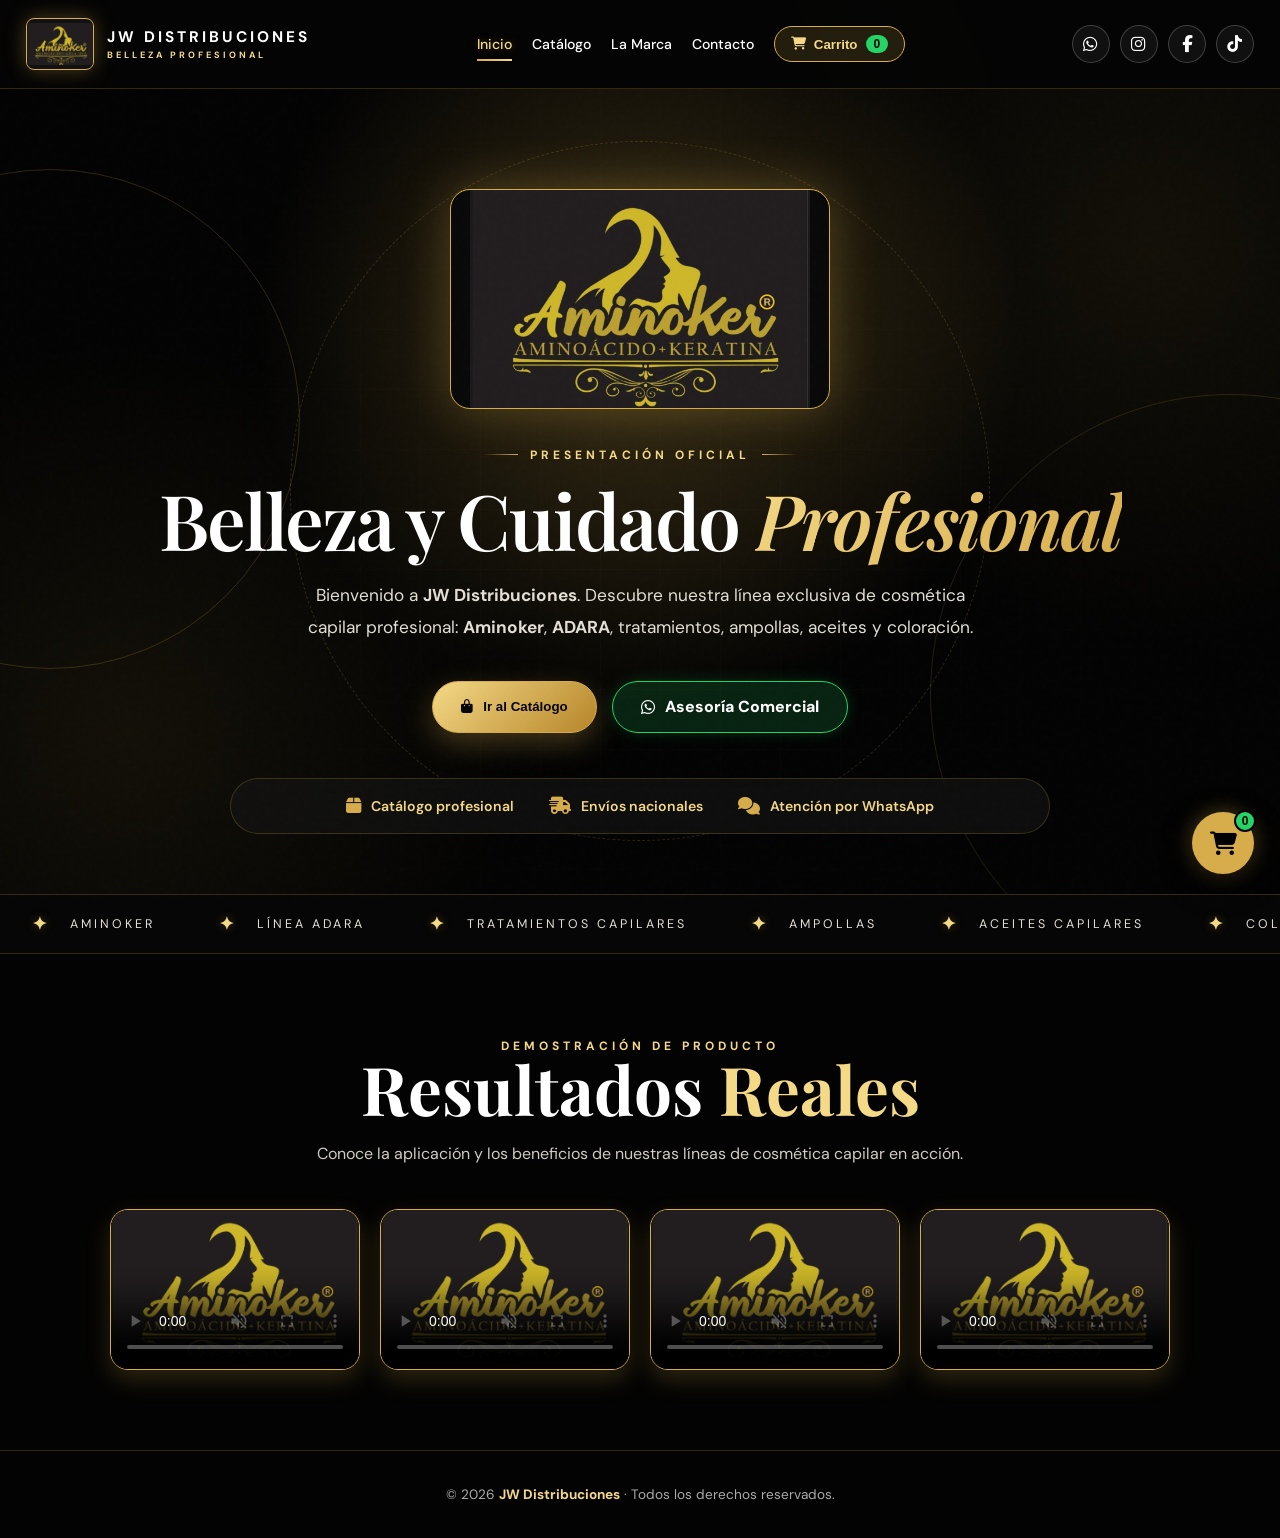
==== index.html @ 9d80d603 "Add files via upload" ====
<!DOCTYPE html>
<html lang="es">
<head>
  <meta charset="UTF-8">
  <meta name="viewport" content="width=device-width, initial-scale=1.0">
  <meta name="theme-color" content="#030303">

  <meta name="description" content="JW Distribuciones - Cosmética capilar profesional. Aminoker, tratamientos, ampollas, aceites capilares, coloración y productos profesionales.">
  <meta name="keywords" content="JW Distribuciones, Aminoker, ADARA, cosmética capilar, productos capilares, tratamientos capilares, ampollas, aceites capilares, coloración">
  <meta property="og:title" content="JW Distribuciones | Belleza Profesional">
  <meta property="og:description" content="Catálogo de cosmética capilar profesional de JW Distribuciones.">
  <meta property="og:type" content="website">

  <title>JW Distribuciones | Belleza Profesional</title>
  
  <link rel="stylesheet" href="https://cdnjs.cloudflare.com/ajax/libs/font-awesome/6.5.2/css/all.min.css">
  <link rel="stylesheet" href="css/styles.css">
</head>
<body>

  <div class="noise"></div>
  <div class="progress" id="progress"></div>

  <!-- ENCABEZADO Y NAVEGACIÓN PRINCIPAL -->
  <header id="header">
    <div class="nav">
      <a class="brand" onclick="switchSection('inicio')" aria-label="JW Distribuciones - Inicio">
        <img src="imagen0.jpeg" alt="Logo JW Distribuciones">
        <div class="brand-name">
          JW DISTRIBUCIONES
          <small>BELLEZA PROFESIONAL</small>
        </div>
      </a>

      <button class="menu" id="menu" aria-label="Abrir menú" aria-expanded="false">
        <i class="fa-solid fa-bars"></i>
      </button>

      <nav id="nav">
        <a onclick="switchSection('inicio')" class="nav-link nav-active" data-sec="inicio">Inicio</a>
        <a onclick="switchSection('catalogo')" class="nav-link" data-sec="catalogo">Catálogo</a>
        <a onclick="switchSection('marca')" class="nav-link" data-sec="marca">La Marca</a>
        <a onclick="switchSection('contacto')" class="nav-link" data-sec="contacto">Contacto</a>
        <button class="cart-nav-btn" id="open-cart-nav">
          <i class="fa-solid fa-cart-shopping"></i> Carrito
          <span class="cart-badge" id="cart-count-nav">0</span>
        </button>
      </nav>

      <div class="header-socials">
        <a href="https://wa.me/573046573720" target="_blank" rel="noopener" aria-label="WhatsApp"><i class="fa-brands fa-whatsapp"></i></a>
        <a href="https://www.instagram.com/jw__distribuciones?stkn=dXcwc2dmOG53ZHBl" target="_blank" rel="noopener" aria-label="Instagram"><i class="fa-brands fa-instagram"></i></a>
        <a href="https://www.facebook.com/share/1cpW53UVEP/?mibextid=wwXIfr" target="_blank" rel="noopener" aria-label="Facebook"><i class="fa-brands fa-facebook-f"></i></a>
        <a href="https://www.tiktok.com/@jwdistribuciones" target="_blank" rel="noopener" aria-label="TikTok"><i class="fa-brands fa-tiktok"></i></a>
      </div>
    </div>
  </header>

  <main>
    <!-- VISTA 1: INICIO -->
    <div id="section-inicio" class="page-section active-section">
      <section class="hero">
        <div class="hero-grid"></div><div class="orb one"></div><div class="orb two"></div><div class="ring"></div>
        <div class="hero-inner">
          <div class="hero-logo-wrap">
            <img class="hero-brand-img" src="imagen0.jpeg" alt="JW Distribuciones">
          </div>

          <div class="eyebrow">
            <span></span> PRESENTACIÓN OFICIAL <span></span>
          </div>

          <h1>Belleza y Cuidado <span>Profesional</span></h1>

          <p>
            Bienvenido a <strong>JW Distribuciones</strong>. Descubre nuestra línea exclusiva de cosmética capilar profesional:
            <strong>Aminoker</strong>, <strong>ADARA</strong>, tratamientos, ampollas, aceites y coloración.
          </p>

          <div class="hero-actions">
            <button class="btn" onclick="switchSection('catalogo')">
              <i class="fa-solid fa-bag-shopping"></i> Ir al Catálogo
            </button>
            <a class="btn secondary" href="https://wa.me/573046573720?text=Hola%20JW%20Distribuciones%2C%20quiero%20información%20sobre%20sus%20productos." target="_blank" rel="noopener">
              <i class="fa-brands fa-whatsapp"></i> Asesoría Comercial
            </a>
          </div>

          <div class="hero-trust">
            <div><i class="fa-solid fa-box"></i><span>Catálogo profesional</span></div>
            <div><i class="fa-solid fa-truck-fast"></i><span>Envíos nacionales</span></div>
            <div><i class="fa-solid fa-comments"></i><span>Atención por WhatsApp</span></div>
          </div>
        </div>
      </section>

      <div class="marquee">
        <div class="marquee-track">
          <div class="marquee-item"><b>✦</b> AMINOKER</div>
          <div class="marquee-item"><b>✦</b> LÍNEA ADARA</div>
          <div class="marquee-item"><b>✦</b> TRATAMIENTOS CAPILARES</div>
          <div class="marquee-item"><b>✦</b> AMPOLLAS</div>
          <div class="marquee-item"><b>✦</b> ACEITES CAPILARES</div>
          <div class="marquee-item"><b>✦</b> COLORACIÓN</div>
          <div class="marquee-item"><b>✦</b> AMINOKER</div>
          <div class="marquee-item"><b>✦</b> LÍNEA ADARA</div>
          <div class="marquee-item"><b>✦</b> TRATAMIENTOS CAPILARES</div>
          <div class="marquee-item"><b>✦</b> AMPOLLAS</div>
          <div class="marquee-item"><b>✦</b> ACEITES CAPILARES</div>
          <div class="marquee-item"><b>✦</b> COLORACIÓN</div>
        </div>
      </div>

      <!-- DEMOSTRACIÓN DE PRODUCTOS (VIDEOS) -->
      <section class="section">
        <div class="heading">
          <div class="eyebrow">DEMOSTRACIÓN DE PRODUCTO</div>
          <h2>Resultados <span style="color:var(--gold2)">Reales</span></h2>
          <p>Conoce la aplicación y los beneficios de nuestras líneas de cosmética capilar en acción.</p>
        </div>

        <div class="videos-grid-container">
          <div class="video-card-box">
            <video autoplay muted loop playsinline controls poster="imagen0.jpeg">
              <source src="video1.mp4" type="video/mp4">
            </video>
          </div>

          <div class="video-card-box">
            <video autoplay muted loop playsinline controls poster="imagen0.jpeg">
              <source src="video2.mp4" type="video/mp4">
            </video>
          </div>

          <div class="video-card-box">
            <video autoplay muted loop playsinline controls poster="imagen0.jpeg">
              <source src="video3.mp4" type="video/mp4">
            </video>
          </div>

          <div class="video-card-box">
            <video autoplay muted loop playsinline controls poster="imagen0.jpeg">
              <source src="video4.mp4" type="video/mp4">
            </video>
          </div>
        </div>
      </section>
    </div>

    <!-- VISTA 2: CATÁLOGO DE PRODUCTOS -->
    <div id="section-catalogo" class="page-section">
      <section class="section catalog-section">
        <div class="heading">
          <div class="eyebrow">CATÁLOGO COMPLETO</div>
          <h2>Nuestros <span>Productos</span></h2>
          <p>Indica la cantidad que deseas pedir de cada producto y agrégalos al carrito para generar tu pedido.</p>
        </div>

        <div class="toolbar">
          <div class="search-wrap">
            <i class="fa-solid fa-magnifying-glass search-icon"></i>
            <input class="search" id="search" type="search" placeholder="Buscar producto, ingrediente o beneficio..." aria-label="Buscar producto">
          </div>
          <div class="filters">
            <button class="filter active" data-cat="Todos">Todos</button>
            <button class="filter" data-cat="ADARA">ADARA</button>
            <button class="filter" data-cat="AMINOKER">AMINOKER</button>
            <button class="filter" data-cat="Tratamientos">Tratamientos</button>
            <button class="filter" data-cat="Aceites">Aceites Capilares</button>
            <button class="filter" data-cat="Ampollas">Ampollas</button>
            <button class="filter" data-cat="Coloracion">Coloración</button>
            <button class="filter" data-cat="Bomboneras">Bomboneras 3.5L</button>
          </div>
        </div>
        <div class="grid" id="products"></div>
      </section>
    </div>

    <!-- VISTA 3: LA MARCA -->
    <div id="section-marca" class="page-section">
      <section class="luxury">
        <div class="section lux-grid">
          <div>
            <img class="lux-logo" src="imagen0.jpeg" alt="Logo JW Distribuciones">
            <div class="eyebrow">GARANTÍA DE CALIDAD</div>
            <h2>Distribuidores Directos de <span>Cosmética Capilar</span></h2>
            <p>Ofrecemos productos formulados con ingredientes de primera calidad para salones de belleza y cuidado personal en casa.</p>
            <div class="points">
              <div class="point"><b>Envíos Nacionales</b><span>Despachos confiables a todo el país.</span></div>
              <div class="point"><b>Asesoría Personalizada</b><span>Atención directa vía WhatsApp para tus pedidos.</span></div>
              <div class="point"><b>Uso Profesional</b><span>Fórmulas de alto rendimiento y brillo extremo.</span></div>
              <div class="point"><b>Precios de Distribuidor</b><span>Excelentes márgenes para mayoristas y estilistas.</span></div>
            </div>
          </div>
          <div class="visual-panel">
            <img src="imagen16.jpeg" alt="Línea Aminoker 1000ml">
          </div>
        </div>
      </section>
    </div>

    <!-- VISTA 4: CONTACTO -->
    <div id="section-contacto" class="page-section">
      <section class="section">
        <div class="contact-box">
          <div class="eyebrow">CONTACTO COMERCIAL</div>
          <h2>¿Necesitas hacer un pedido?</h2>
          <p>Contáctanos directamente por WhatsApp para recibir precios al por mayor y catálogo detallado.</p>
          <div class="hero-actions">
            <a class="btn" href="https://wa.me/573046573720" target="_blank" rel="noopener"><i class="fa-brands fa-whatsapp"></i> Escribir a WhatsApp (304 657 3720)</a>
          </div>
          <div class="socials">
            <a class="social" href="https://wa.me/573046573720" target="_blank" rel="noopener" aria-label="WhatsApp"><i class="fa-brands fa-whatsapp"></i></a>
            <a class="social" href="https://www.instagram.com/jw__distribuciones?stkn=dXcwc2dmOG53ZHBl" target="_blank" rel="noopener" aria-label="Instagram"><i class="fa-brands fa-instagram"></i></a>
            <a class="social" href="https://www.facebook.com/share/1cpW53UVEP/?mibextid=wwXIfr" target="_blank" rel="noopener" aria-label="Facebook"><i class="fa-brands fa-facebook-f"></i></a>
            <a class="social" href="https://www.tiktok.com/@jwdistribuciones" target="_blank" rel="noopener" aria-label="TikTok"><i class="fa-brands fa-tiktok"></i></a>
          </div>
        </div>
      </section>
    </div>
  </main>

  <footer>
    <span>© 2026 <strong>JW Distribuciones</strong> · Todos los derechos reservados.</span>
  </footer>

  <!-- BOTÓN FLOTANTE DEL CARRITO -->
  <button class="float-cart-btn" id="open-cart-float" aria-label="Ver Carrito de Compras">
    <i class="fa-solid fa-cart-shopping"></i>
    <span class="float-cart-count" id="cart-count-float">0</span>
  </button>

  <!-- MODAL DEL CARRITO -->
  <div class="cart-modal-overlay" id="cart-modal">
    <div class="cart-modal-container">
      <div class="cart-header">
        <h3><i class="fa-solid fa-cart-shopping"></i> Mi Carrito de Compras</h3>
        <button class="close-cart" id="close-cart">&times;</button>
      </div>
      <div class="cart-body" id="cart-items-container"></div>
      <div class="cart-footer">
        <div class="cart-total-wrap">
          <span>Total Unidades:</span>
          <strong id="cart-total-qty">0</strong>
        </div>
        <button class="btn-checkout" id="send-whatsapp-order">
          <i class="fa-brands fa-whatsapp"></i> Confirmar y Enviar a WhatsApp
        </button>
      </div>
    </div>
  </div>

  <script src="js/main.js"></script>
</body>
</html>
---- css/styles.css ----
@import url('https://fonts.googleapis.com/css2?family=DM+Sans:wght@400;500;600;700&family=Playfair+Display:ital,wght@0,500;0,600;0,700;1,400&display=swap');

:root {
  --bg: #030303;
  --bg2: #080808;
  --card: #ffffff;
  --gold: #d7ad4b;
  --gold2: #f4d986;
  --gold3: #9b7425;
  --gold-glow: rgba(215, 173, 75, 0.35);
  --white: #faf8f2;
  --muted: #c5c2b8;
  --line: rgba(215, 173, 75, 0.22);
  --ease: cubic-bezier(.2, .75, .2, 1);
  --whatsapp: #25D366;
  --instagram: linear-gradient(45deg, #f09433 0%, #e6683c 25%, #dc2743 50%, #cc2366 75%, #bc1888 100%);
  --facebook: #1877F2;
  --tiktok: #00f2fe;
}

* { box-sizing: border-box; margin: 0; padding: 0; }
html { scroll-behavior: smooth; }
body {
  background: var(--bg);
  color: var(--white);
  font-family: "DM Sans", Arial, sans-serif;
  overflow-x: hidden;
  position: relative;
}

/* --- CONTROL DE VISTAS INDEPENDIENTES --- */
.page-section {
  display: none;
  animation: fadeIn 0.4s var(--ease) forwards;
}
.page-section.active-section {
  display: block;
}

@keyframes fadeIn {
  from { opacity: 0; transform: translateY(15px); }
  to { opacity: 1; transform: translateY(0); }
}

/* --- FONDO ANIMADO --- */
body::before {
  content: "";
  position: fixed;
  inset: 0;
  z-index: 0;
  background: 
    linear-gradient(115deg, transparent 40%, rgba(215, 173, 75, 0.08) 45%, rgba(244, 217, 134, 0.22) 50%, rgba(215, 173, 75, 0.08) 55%, transparent 60%),
    linear-gradient(245deg, transparent 38%, rgba(215, 173, 75, 0.05) 46%, rgba(244, 217, 134, 0.15) 50%, transparent 54%);
  background-size: 200% 200%;
  animation: goldLinesFlow 12s linear infinite;
  pointer-events: none;
}

@keyframes goldLinesFlow {
  0% { background-position: 0% 0%; }
  50% { background-position: 100% 100%; }
  100% { background-position: 0% 0%; }
}

.noise {
  position: fixed; inset: 0; pointer-events: none; z-index: 1; opacity: .04;
  background-image: url("data:image/svg+xml,%3Csvg viewBox='0 0 180 180' xmlns='http://www.w3.org/2000/svg'%3E%3Cfilter id='n'%3E%3CfeTurbulence type='fractalNoise' baseFrequency='.9' numOctaves='3' stitchTiles='stitch'/%3E%3C/filter%3E%3Crect width='100%25' height='100%25' filter='url(%23n)' opacity='.35'/%3E%3C/svg%3E");
}

.progress {
  position: fixed; top: 0; left: 0; height: 3px; width: 0;
  background: linear-gradient(90deg, var(--gold3), var(--gold2), #fff);
  z-index: 1000; box-shadow: 0 0 15px var(--gold-glow);
}

/* --- HEADER Y NAVEGACIÓN --- */
header {
  position: sticky; top: 0; left: 0; right: 0; z-index: 500;
  background: rgba(5, 5, 5, 0.95); border-bottom: 1px solid var(--line);
  backdrop-filter: blur(10px);
}
.nav {
  max-width: 1280px; margin: auto; height: 88px; padding: 10px 26px;
  display: flex; align-items: center; justify-content: space-between; gap: 24px;
}
.brand { display: flex; align-items: center; gap: 13px; text-decoration: none; cursor: pointer; }
.brand img {
  width: 68px; height: 52px; object-fit: contain; border-radius: 8px;
  border: 1px solid var(--gold); background: #111; box-shadow: 0 0 20px var(--gold-glow); transition: .3s;
}
.brand:hover img { transform: scale(1.05); }
.brand-name { font-weight: 700; letter-spacing: 3px; font-size: .96rem; color: #fff; }
.brand-name small { display: block; margin-top: 2px; color: var(--gold2); font-size: .57rem; letter-spacing: 3px; }

nav { display: flex; align-items: center; gap: 20px; color: #ffffff; font-size: .88rem; font-weight: 500; }
nav a { position: relative; padding: 8px 0; transition: .3s; color: #ffffff; text-decoration: none; cursor: pointer; }
nav a.nav-active, nav a:hover { color: var(--gold2); text-shadow: 0 0 10px var(--gold-glow); }
nav a::after {
  content: ""; position: absolute; left: 0; bottom: 0; width: 0; height: 2px;
  background: linear-gradient(90deg, var(--gold), var(--gold2)); transition: .3s;
}
nav a.nav-active::after, nav a:hover::after { width: 100%; }

.cart-nav-btn {
  background: rgba(215, 173, 75, 0.15); border: 1px solid var(--gold);
  color: var(--gold2); padding: 8px 16px; border-radius: 999px; font-weight: 700;
  cursor: pointer; display: inline-flex; align-items: center; gap: 8px; transition: .3s;
}
.cart-nav-btn:hover { background: var(--gold); color: #000; }
.cart-badge {
  background: var(--whatsapp); color: #000; padding: 2px 8px; border-radius: 999px; font-size: .75rem;
}

.header-socials { display: flex; align-items: center; gap: 10px; }
.header-socials a {
  width: 38px; height: 38px; border-radius: 50%; display: grid; place-items: center; font-size: 1.05rem;
  transition: .3s; border: 1px solid rgba(255, 255, 255, 0.2); background: rgba(255, 255, 255, 0.05); color: #fff; text-decoration: none;
}
.header-socials a[aria-label="WhatsApp"]:hover { background: var(--whatsapp); color: #000; border-color: var(--whatsapp); }
.header-socials a[aria-label="Instagram"]:hover { background: var(--instagram); color: #fff; border-color: transparent; }
.header-socials a[aria-label="Facebook"]:hover { background: var(--facebook); color: #fff; border-color: var(--facebook); }
.header-socials a[aria-label="TikTok"]:hover { background: #000; color: var(--tiktok); border-color: var(--tiktok); }

.menu { display: none; background: transparent; border: 1px solid var(--line); color: var(--gold2); width: 42px; height: 42px; border-radius: 50%; font-size: 1.1rem; cursor: pointer; }

/* --- HERO SECTION --- */
.hero {
  min-height: 80vh; position: relative; overflow: hidden; display: grid; place-items: center;
  background: 
    radial-gradient(circle at 50% 30%, rgba(215, 173, 75, 0.25), transparent 45%),
    radial-gradient(circle at 10% 80%, rgba(215, 173, 75, 0.08), transparent 30%),
    radial-gradient(circle at 90% 20%, rgba(215, 173, 75, 0.08), transparent 30%), #030303;
}
.hero-grid {
  position: absolute; inset: 0; opacity: .2;
  background-image: linear-gradient(rgba(215,173,75,.1) 1px, transparent 1px), linear-gradient(90deg, rgba(215,173,75,.1) 1px, transparent 1px);
  background-size: 60px 60px; mask-image: radial-gradient(circle at center, #000 20%, transparent 80%);
}
.orb { position: absolute; border-radius: 50%; pointer-events: none; }
.orb.one { width: 500px; height: 500px; left: -200px; top: 10%; border: 1px solid rgba(215, 173, 75, 0.2); animation: float 9s ease-in-out infinite; }
.orb.two { width: 600px; height: 600px; right: -250px; bottom: -100px; border: 1px solid rgba(215, 173, 75, 0.15); animation: float 12s ease-in-out infinite reverse; }
.ring { position: absolute; width: 700px; height: 700px; border-radius: 50%; border: 1px dashed rgba(215, 173, 75, 0.2); animation: spin 35s linear infinite; }

.hero-inner { position: relative; z-index: 3; text-align: center; padding: 100px 20px 60px; max-width: 1050px; }
.hero-brand-img {
  width: min(380px, 85vw); height: auto; max-height: 220px; object-fit: contain; margin: 0 auto 25px;
  border-radius: 20px; border: 1px solid var(--gold); box-shadow: 0 0 50px rgba(215, 173, 75, 0.3); background: #090909;
}

.eyebrow { display: inline-flex; align-items: center; gap: 12px; color: var(--gold2); font-size: .75rem; letter-spacing: 4px; font-weight: 700; text-transform: uppercase; }
.eyebrow span { width: 35px; height: 1px; background: linear-gradient(90deg, transparent, var(--gold)); }
.eyebrow span:last-child { background: linear-gradient(90deg, var(--gold), transparent); }

.hero h1 { font-family: "Playfair Display", Georgia, serif; font-size: clamp(3rem, 6vw, 5.5rem); line-height: .95; font-weight: 600; letter-spacing: -2px; margin: 20px auto 25px; color: #ffffff; }
.hero h1 span { background: linear-gradient(135deg, var(--gold2), var(--gold)); -webkit-background-clip: text; -webkit-text-fill-color: transparent; font-style: italic; }
.hero p { max-width: 680px; margin: 0 auto 38px; color: #e2ded5; font-size: 1.08rem; line-height: 1.8; }

.hero-actions { display: flex; justify-content: center; gap: 15px; flex-wrap: wrap; margin-bottom: 45px; }
.btn {
  display: inline-flex; align-items: center; justify-content: center; gap: 10px; min-height: 52px; padding: 0 28px;
  border-radius: 999px; border: 1px solid var(--gold); background: linear-gradient(135deg, #f4d986, #b78629);
  color: #050505; font-weight: 800; box-shadow: 0 10px 30px rgba(215, 173, 75, 0.3); transition: .35s var(--ease); text-decoration: none; cursor: pointer;
}
.btn:hover { transform: translateY(-4px); box-shadow: 0 15px 45px rgba(215, 173, 75, 0.5); }
.btn.secondary { background: rgba(37, 211, 102, 0.15); color: #ffffff !important; border-color: var(--whatsapp); box-shadow: 0 0 15px rgba(37, 211, 102, 0.2); }
.btn.secondary:hover { background: var(--whatsapp); color: #000000 !important; }

.hero-trust {
  display: flex; justify-content: center; gap: 35px; flex-wrap: wrap; padding: 18px 30px; border-radius: 999px;
  background: rgba(20, 20, 20, 0.65); border: 1px solid var(--line); backdrop-filter: blur(10px); max-width: 820px; margin: 0 auto;
}
.hero-trust div { display: flex; align-items: center; gap: 10px; color: #f4d986; font-size: .88rem; font-weight: 600; }
.hero-trust i { font-size: 1.1rem; color: var(--gold); }

/* --- MARQUEE --- */
.marquee { overflow: hidden; border-top: 1px solid var(--line); border-bottom: 1px solid var(--line); background: #060606; }
.marquee-track { display: flex; width: max-content; animation: marquee 25s linear infinite; }
.marquee-item { padding: 18px 32px; display: flex; align-items: center; gap: 20px; color: #e2ded5; font-size: .78rem; letter-spacing: 3px; text-transform: uppercase; white-space: nowrap; }
.marquee-item b { color: var(--gold2); font-size: 1.1rem; text-shadow: 0 0 10px var(--gold-glow); }

/* --- VIDEOS DE PRESENTACIÓN COMPACTOS Y NÍTIDOS --- */
.videos-grid-container {
  display: flex;
  justify-content: center;
  align-items: center;
  gap: 20px;
  flex-wrap: wrap;
  max-width: 1100px;
  margin: 0 auto;
}

.video-card-box {
  width: min(250px, 100%);
  border: 1px solid var(--gold);
  border-radius: 18px;
  overflow: hidden;
  box-shadow: 0 10px 25px rgba(215, 173, 75, 0.2);
  background: #030303;
  transition: transform 0.3s ease;
}

.video-card-box:hover {
  transform: translateY(-5px);
  box-shadow: 0 15px 35px rgba(215, 173, 75, 0.35);
}

.video-card-box video {
  width: 100%;
  max-height: 380px;
  object-fit: contain;
  display: block;
}

/* --- SECCIONES GENERALES --- */
.section { max-width: 1280px; margin: auto; padding: 80px 26px; position: relative; z-index: 2; }
.heading { max-width: 780px; margin: 0 auto 40px; text-align: center; }
.heading h2 { font-family: "Playfair Display", Georgia, serif; font-size: clamp(2.5rem, 5.5vw, 4.2rem); line-height: 1; margin-bottom: 18px; color: #ffffff; }
.heading h2 span { color: var(--gold2); }
.heading p { color: #d0ccc2; line-height: 1.8; font-size: 1rem; }

.toolbar {
  position: relative; z-index: 2; display: flex; align-items: center; justify-content: space-between; gap: 18px;
  margin-bottom: 35px; padding: 14px 20px; border: 1px solid var(--line); border-radius: 20px;
  background: rgba(15, 15, 15, 0.85); backdrop-filter: blur(15px); box-shadow: 0 10px 30px rgba(0,0,0,0.5);
}
.search-wrap { display: flex; align-items: center; gap: 12px; flex: 1; max-width: 520px; }
.search-icon { color: var(--gold); font-size: 1.1rem; }
.search { width: 100%; border: 0; outline: 0; background: transparent; color: #ffffff; font-size: .95rem; }
.search::placeholder { color: #a09d96; }

.filters { display: flex; gap: 8px; flex-wrap: wrap; justify-content: flex-end; }
.filter {
  border: 1px solid rgba(215, 173, 75, 0.3); background: #121212; color: #e2ded5;
  padding: 10px 16px; border-radius: 999px; font-size: .8rem; font-weight: 500; transition: .3s; cursor: pointer;
}
.filter.active, .filter:hover { background: rgba(215, 173, 75, 0.25); border-color: var(--gold2); color: #ffffff; }

.grid { display: grid; grid-template-columns: repeat(3, 1fr); gap: 24px; }

/* CARD BLANCA DE PRODUCTO */
.card {
  position: relative; overflow: hidden; border: 1px solid rgba(215, 173, 75, 0.4); border-radius: 20px;
  background: #ffffff !important; box-shadow: 0 10px 30px rgba(0,0,0,0.5); transition: .45s var(--ease);
  display: flex; flex-direction: column;
}
.card:hover { transform: translateY(-8px); border-color: var(--gold); box-shadow: 0 15px 40px rgba(215, 173, 75, 0.25); }
.card-visual { height: 280px; overflow: hidden; position: relative; background: #ffffff; display: grid; place-items: center; border-bottom: 1px solid rgba(215, 173, 75, 0.2); }
.card-visual img { width: 100%; height: 100%; object-fit: cover; transition: transform .6s var(--ease); }
.card:hover .card-visual img { transform: scale(1.06); }

.card-body { padding: 22px; display: flex; flex-direction: column; flex: 1; }
.tag {
  display: inline-block; align-self: flex-start; color: #7d5918 !important; background: rgba(215, 173, 75, 0.15);
  border: 1px solid rgba(215, 173, 75, 0.3); padding: 4px 10px; border-radius: 6px; font-size: .68rem; font-weight: 800; text-transform: uppercase; margin-bottom: 10px;
}
.card h3 { font-family: "Playfair Display", Georgia, serif; font-size: 1.25rem; line-height: 1.25; margin-bottom: 10px; color: #0b0b0b !important; }
.card p { color: #333333 !important; font-size: .88rem; line-height: 1.6; flex: 1; margin-bottom: 20px; }

/* SELECTOR DE CANTIDAD */
.catalog-qty-box {
  display: flex; align-items: center; justify-content: space-between; background: #f4f4f4;
  padding: 8px 12px; border-radius: 10px; border: 1px solid #ddd; margin-bottom: 14px;
}
.qty-label { font-size: .82rem; font-weight: 700; color: #444; }
.qty-controls { display: flex; align-items: center; gap: 10px; }
.qty-controls button {
  width: 28px; height: 28px; border-radius: 6px; border: 1px solid #ccc; background: #fff;
  color: #000; font-weight: 800; font-size: 1rem; cursor: pointer; transition: .2s;
}
.qty-controls button:hover { background: var(--gold); color: #000; border-color: var(--gold); }
.qty-controls span { font-weight: 800; font-size: .95rem; color: #000; min-width: 20px; text-align: center; }

.card-link {
  color: #ffffff !important; font-size: .88rem; font-weight: 800; display: inline-flex; align-items: center;
  justify-content: center; gap: 8px; transition: .3s; padding: 12px 18px; border-radius: 12px;
  background: #25D366 !important; border: none; box-shadow: 0 4px 15px rgba(37, 211, 102, 0.3); cursor: pointer; width: 100%;
}
.card-link:hover { background: #1eb854 !important; transform: translateY(-2px); }

/* --- MODAL DEL CARRITO --- */
.cart-modal-overlay {
  position: fixed; inset: 0; background: rgba(0, 0, 0, 0.85); backdrop-filter: blur(8px);
  z-index: 2000; display: none; place-items: center; padding: 20px; opacity: 0; transition: opacity .3s var(--ease);
}
.cart-modal-overlay.active { display: grid; opacity: 1; }
.cart-modal-container {
  background: #111; border: 1px solid var(--gold); border-radius: 24px; width: min(520px, 100%);
  max-height: 85vh; display: flex; flex-direction: column; overflow: hidden; box-shadow: 0 20px 60px rgba(0,0,0,0.9);
}
.cart-header {
  padding: 20px 25px; border-bottom: 1px solid var(--line); display: flex; align-items: center; justify-content: space-between; background: #080808;
}
.cart-header h3 { color: var(--gold2); font-size: 1.2rem; display: flex; align-items: center; gap: 10px; }
.close-cart { background: transparent; border: 0; color: #fff; font-size: 1.8rem; cursor: pointer; }

.cart-body { padding: 20px 25px; overflow-y: auto; flex: 1; display: flex; flex-direction: column; gap: 15px; }
.cart-item { display: flex; align-items: center; gap: 15px; background: rgba(255,255,255,0.04); padding: 12px; border-radius: 14px; border: 1px solid rgba(255,255,255,0.08); }
.cart-item img { width: 60px; height: 60px; object-fit: cover; border-radius: 8px; background: #fff; }
.cart-item-details { flex: 1; }
.cart-item-details h4 { font-size: .88rem; color: #fff; margin-bottom: 8px; line-height: 1.3; }
.cart-item-actions { display: flex; align-items: center; justify-content: space-between; }
.btn-remove { background: transparent; border: 0; color: #ff4d4d; font-size: 1.1rem; cursor: pointer; }

.cart-footer { padding: 20px 25px; border-top: 1px solid var(--line); background: #080808; }
.cart-total-wrap { display: flex; justify-content: space-between; font-size: 1.05rem; margin-bottom: 15px; color: #fff; }
.cart-total-wrap strong { color: var(--gold2); font-size: 1.3rem; }
.btn-checkout {
  width: 100%; padding: 14px; border-radius: 999px; border: none; background: var(--whatsapp); color: #000;
  font-weight: 800; font-size: 1rem; display: flex; align-items: center; justify-content: center; gap: 10px; cursor: pointer; transition: .3s;
}
.btn-checkout:hover { background: #1eb854; box-shadow: 0 0 25px rgba(37, 211, 102, 0.5); }
.empty-cart-msg { text-align: center; color: #888; padding: 40px 10px; font-size: .95rem; line-height: 1.6; }

.float-cart-btn {
  position: fixed; right: 26px; bottom: 26px; z-index: 450; width: 62px; height: 62px; border-radius: 50%;
  display: grid; place-items: center; background: var(--gold); color: #000; font-size: 1.5rem;
  border: none; box-shadow: 0 10px 30px rgba(0,0,0,0.6), 0 0 20px rgba(215, 173, 75, 0.4); cursor: pointer; transition: .3s;
}
.float-cart-btn:hover { transform: scale(1.1); }
.float-cart-count {
  position: absolute; top: -2px; right: -2px; background: var(--whatsapp); color: #000;
  font-weight: 800; font-size: .75rem; width: 22px; height: 22px; border-radius: 50%; display: grid; place-items: center; border: 2px solid #000;
}

/* MARCA Y CONTACTO */
.luxury { position: relative; overflow: hidden; background: #050505; border-top: 1px solid var(--line); border-bottom: 1px solid var(--line); }
.lux-grid { display: grid; grid-template-columns: 1fr 1fr; gap: 80px; align-items: center; }
.lux-logo { width: min(340px, 100%); height: auto; max-height: 220px; object-fit: contain; border-radius: 18px; background: #0c0c0c; border: 1px solid var(--gold); margin-bottom: 30px; }
.points { display: grid; grid-template-columns: 1fr 1fr; gap: 15px; margin-top: 32px; }
.point { padding: 20px; border: 1px solid var(--line); border-radius: 16px; background: rgba(255, 255, 255, 0.03); }
.point b { color: var(--gold2); display: block; margin-bottom: 6px; }

.contact-box {
  position: relative; max-width: 920px; margin: auto; padding: 80px 35px; border: 1px solid var(--gold);
  border-radius: 32px; background: radial-gradient(circle at 50% 0, rgba(215, 173, 75, 0.18), transparent 50%), #080808; text-align: center;
}
.socials { display: flex; justify-content: center; gap: 15px; margin-top: 28px; }
.social { width: 52px; height: 52px; display: grid; place-items: center; border-radius: 50%; color: #fff; font-size: 1.3rem; border: 1px solid rgba(255, 255, 255, 0.2); background: rgba(255, 255, 255, 0.05); text-decoration: none; }

footer { border-top: 1px solid var(--line); padding: 35px 22px; text-align: center; color: #aaa; font-size: .85rem; }
footer strong { color: var(--gold2); }

@keyframes float { 50% { transform: translateY(-20px); } }
@keyframes spin { to { transform: rotate(360deg); } }
@keyframes marquee { to { transform: translateX(-50%); } }

@media(max-width: 950px) { .grid { grid-template-columns: repeat(2, 1fr); } .lux-grid { grid-template-columns: 1fr; } .header-socials { display: none; } }
@media(max-width: 680px) {
  .grid { grid-template-columns: 1fr; }
  .nav { height: 76px; padding: 8px 17px; }
  .menu { display: block; }
  nav { display: none; position: absolute; top: 76px; left: 12px; right: 12px; padding: 20px; flex-direction: column; gap: 12px; background: rgba(8,8,8,.98); border: 1px solid var(--gold); border-radius: 18px; }
  nav.open { display: flex; }
  .toolbar { flex-direction: column; align-items: stretch; }
  .filters { justify-content: flex-start; }
}
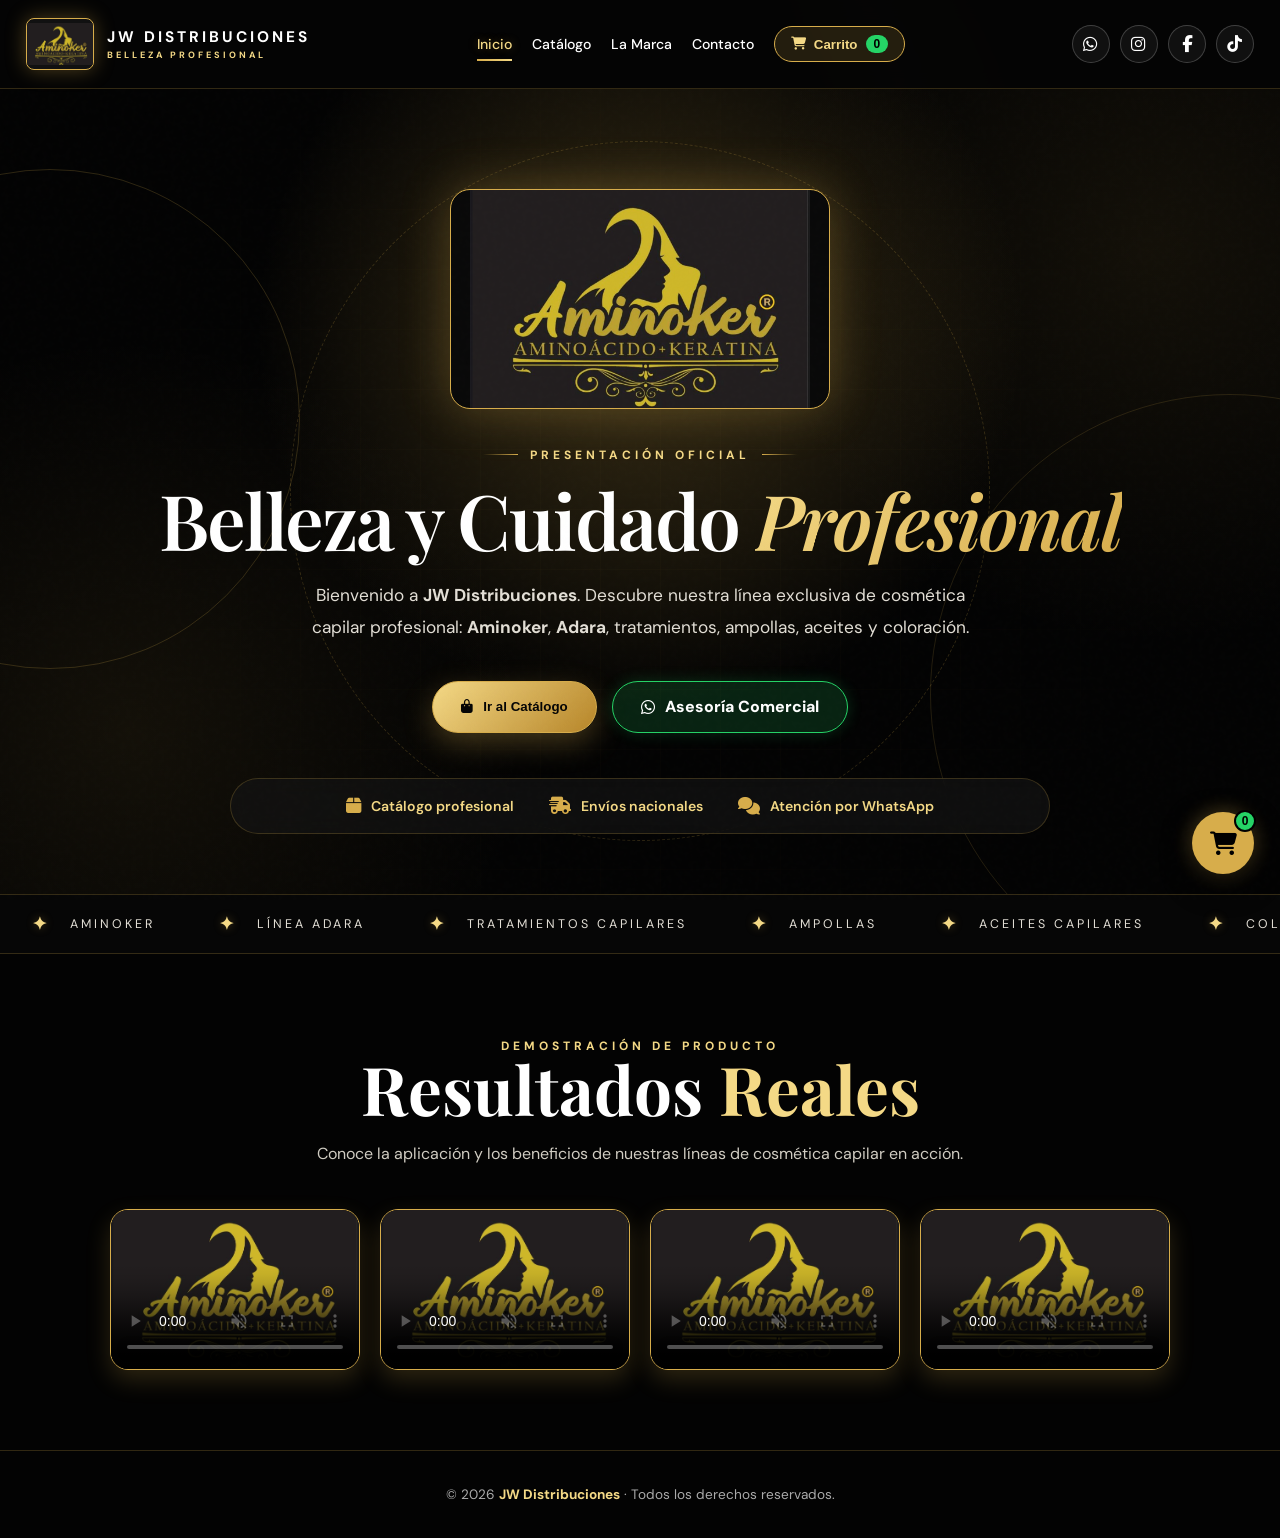
==== commit 9a7cdeb9: "Add files via upload" ====
--- a/index.html
+++ b/index.html
@@ -5,8 +5,8 @@
   <meta name="viewport" content="width=device-width, initial-scale=1.0">
   <meta name="theme-color" content="#030303">
 
-  <meta name="description" content="JW Distribuciones - Cosmética capilar profesional. Aminoker, tratamientos, ampollas, aceites capilares, coloración y productos profesionales.">
-  <meta name="keywords" content="JW Distribuciones, Aminoker, ADARA, cosmética capilar, productos capilares, tratamientos capilares, ampollas, aceites capilares, coloración">
+  <meta name="description" content="JW Distribuciones - Cosmética capilar profesional. Aminoker, Adara, tratamientos, ampollas, aceites capilares, coloración y productos profesionales.">
+  <meta name="keywords" content="JW Distribuciones, Aminoker, Adara, cosmética capilar, productos capilares, tratamientos capilares, ampollas, aceites capilares, coloración">
   <meta property="og:title" content="JW Distribuciones | Belleza Profesional">
   <meta property="og:description" content="Catálogo de cosmética capilar profesional de JW Distribuciones.">
   <meta property="og:type" content="website">
@@ -57,7 +57,7 @@
   </header>
 
   <main>
-    <!-- VISTA 1: INICIO -->
+    <!-- VISTA 1: INICIO Y PRESENTACIÓN / VIDEOS -->
     <div id="section-inicio" class="page-section active-section">
       <section class="hero">
         <div class="hero-grid"></div><div class="orb one"></div><div class="orb two"></div><div class="ring"></div>
@@ -74,7 +74,7 @@
 
           <p>
             Bienvenido a <strong>JW Distribuciones</strong>. Descubre nuestra línea exclusiva de cosmética capilar profesional:
-            <strong>Aminoker</strong>, <strong>ADARA</strong>, tratamientos, ampollas, aceites y coloración.
+            <strong>Aminoker</strong>, <strong>Adara</strong>, tratamientos, ampollas, aceites y coloración.
           </p>
 
           <div class="hero-actions">
@@ -102,16 +102,18 @@
           <div class="marquee-item"><b>✦</b> AMPOLLAS</div>
           <div class="marquee-item"><b>✦</b> ACEITES CAPILARES</div>
           <div class="marquee-item"><b>✦</b> COLORACIÓN</div>
+          <div class="marquee-item"><b>✦</b> BOMBONERAS</div>
           <div class="marquee-item"><b>✦</b> AMINOKER</div>
           <div class="marquee-item"><b>✦</b> LÍNEA ADARA</div>
           <div class="marquee-item"><b>✦</b> TRATAMIENTOS CAPILARES</div>
           <div class="marquee-item"><b>✦</b> AMPOLLAS</div>
           <div class="marquee-item"><b>✦</b> ACEITES CAPILARES</div>
           <div class="marquee-item"><b>✦</b> COLORACIÓN</div>
-        </div>
-      </div>
-
-      <!-- DEMOSTRACIÓN DE PRODUCTOS (VIDEOS) -->
+          <div class="marquee-item"><b>✦</b> BOMBONERAS</div>
+        </div>
+      </div>
+
+      <!-- SECCIÓN DE VIDEOS DE DEMOSTRACIÓN -->
       <section class="section">
         <div class="heading">
           <div class="eyebrow">DEMOSTRACIÓN DE PRODUCTO</div>
@@ -123,24 +125,28 @@
           <div class="video-card-box">
             <video autoplay muted loop playsinline controls poster="imagen0.jpeg">
               <source src="video1.mp4" type="video/mp4">
+              Tu navegador no soporta la reproducción de video.
             </video>
           </div>
 
           <div class="video-card-box">
             <video autoplay muted loop playsinline controls poster="imagen0.jpeg">
               <source src="video2.mp4" type="video/mp4">
+              Tu navegador no soporta la reproducción de video.
             </video>
           </div>
 
           <div class="video-card-box">
             <video autoplay muted loop playsinline controls poster="imagen0.jpeg">
               <source src="video3.mp4" type="video/mp4">
+              Tu navegador no soporta la reproducción de video.
             </video>
           </div>
 
           <div class="video-card-box">
             <video autoplay muted loop playsinline controls poster="imagen0.jpeg">
               <source src="video4.mp4" type="video/mp4">
+              Tu navegador no soporta la reproducción de video.
             </video>
           </div>
         </div>
@@ -162,9 +168,8 @@
             <input class="search" id="search" type="search" placeholder="Buscar producto, ingrediente o beneficio..." aria-label="Buscar producto">
           </div>
           <div class="filters">
-            <button class="filter active" data-cat="Todos">Todos</button>
-            <button class="filter" data-cat="ADARA">ADARA</button>
-            <button class="filter" data-cat="AMINOKER">AMINOKER</button>
+            <button class="filter active" data-cat="AMINOKER">AMINOKER</button>
+            <button class="filter" data-cat="Adara">Adara</button>
             <button class="filter" data-cat="Tratamientos">Tratamientos</button>
             <button class="filter" data-cat="Aceites">Aceites Capilares</button>
             <button class="filter" data-cat="Ampollas">Ampollas</button>
--- a/css/styles.css
+++ b/css/styles.css
@@ -178,7 +178,7 @@
 .marquee-item { padding: 18px 32px; display: flex; align-items: center; gap: 20px; color: #e2ded5; font-size: .78rem; letter-spacing: 3px; text-transform: uppercase; white-space: nowrap; }
 .marquee-item b { color: var(--gold2); font-size: 1.1rem; text-shadow: 0 0 10px var(--gold-glow); }
 
-/* --- VIDEOS DE PRESENTACIÓN COMPACTOS Y NÍTIDOS --- */
+/* --- VIDEOS DE PRESENTACIÓN --- */
 .videos-grid-container {
   display: flex;
   justify-content: center;
@@ -237,16 +237,43 @@
 
 .grid { display: grid; grid-template-columns: repeat(3, 1fr); gap: 24px; }
 
-/* CARD BLANCA DE PRODUCTO */
+/* CARD BLANCA DE PRODUCTO Y BANNER DE INFOGRAFÍA */
 .card {
   position: relative; overflow: hidden; border: 1px solid rgba(215, 173, 75, 0.4); border-radius: 20px;
   background: #ffffff !important; box-shadow: 0 10px 30px rgba(0,0,0,0.5); transition: .45s var(--ease);
   display: flex; flex-direction: column;
 }
 .card:hover { transform: translateY(-8px); border-color: var(--gold); box-shadow: 0 15px 40px rgba(215, 173, 75, 0.25); }
-.card-visual { height: 280px; overflow: hidden; position: relative; background: #ffffff; display: grid; place-items: center; border-bottom: 1px solid rgba(215, 173, 75, 0.2); }
-.card-visual img { width: 100%; height: 100%; object-fit: cover; transition: transform .6s var(--ease); }
-.card:hover .card-visual img { transform: scale(1.06); }
+
+/* TARJETA INFOGRAFÍA DESTACADA ADARA */
+.card.adara-info-card {
+  border: 2px solid var(--gold);
+  background: linear-gradient(135deg, #0d0d0d 0%, #1a1a1a 100%) !important;
+}
+.card.adara-info-card .card-body h3 { color: var(--gold2) !important; }
+.card.adara-info-card .card-body p { color: #e0ded8 !important; }
+.adara-bullet-list { list-style: none; margin: 15px 0; text-align: left; }
+.adara-bullet-list li { color: #f4d986; font-size: .88rem; margin-bottom: 8px; display: flex; align-items: flex-start; gap: 8px; }
+.adara-bullet-list li i { color: var(--gold); margin-top: 3px; }
+
+.card-visual { 
+  height: 380px; 
+  overflow: hidden; 
+  position: relative; 
+  background: #ffffff; 
+  display: grid; 
+  place-items: center; 
+  border-bottom: 1px solid rgba(215, 173, 75, 0.2); 
+  padding: 10px;
+}
+
+.card-visual img { 
+  width: 100%; 
+  height: 100%; 
+  object-fit: contain; 
+  transition: transform .6s var(--ease); 
+}
+.card:hover .card-visual img { transform: scale(1.04); }
 
 .card-body { padding: 22px; display: flex; flex-direction: column; flex: 1; }
 .tag {
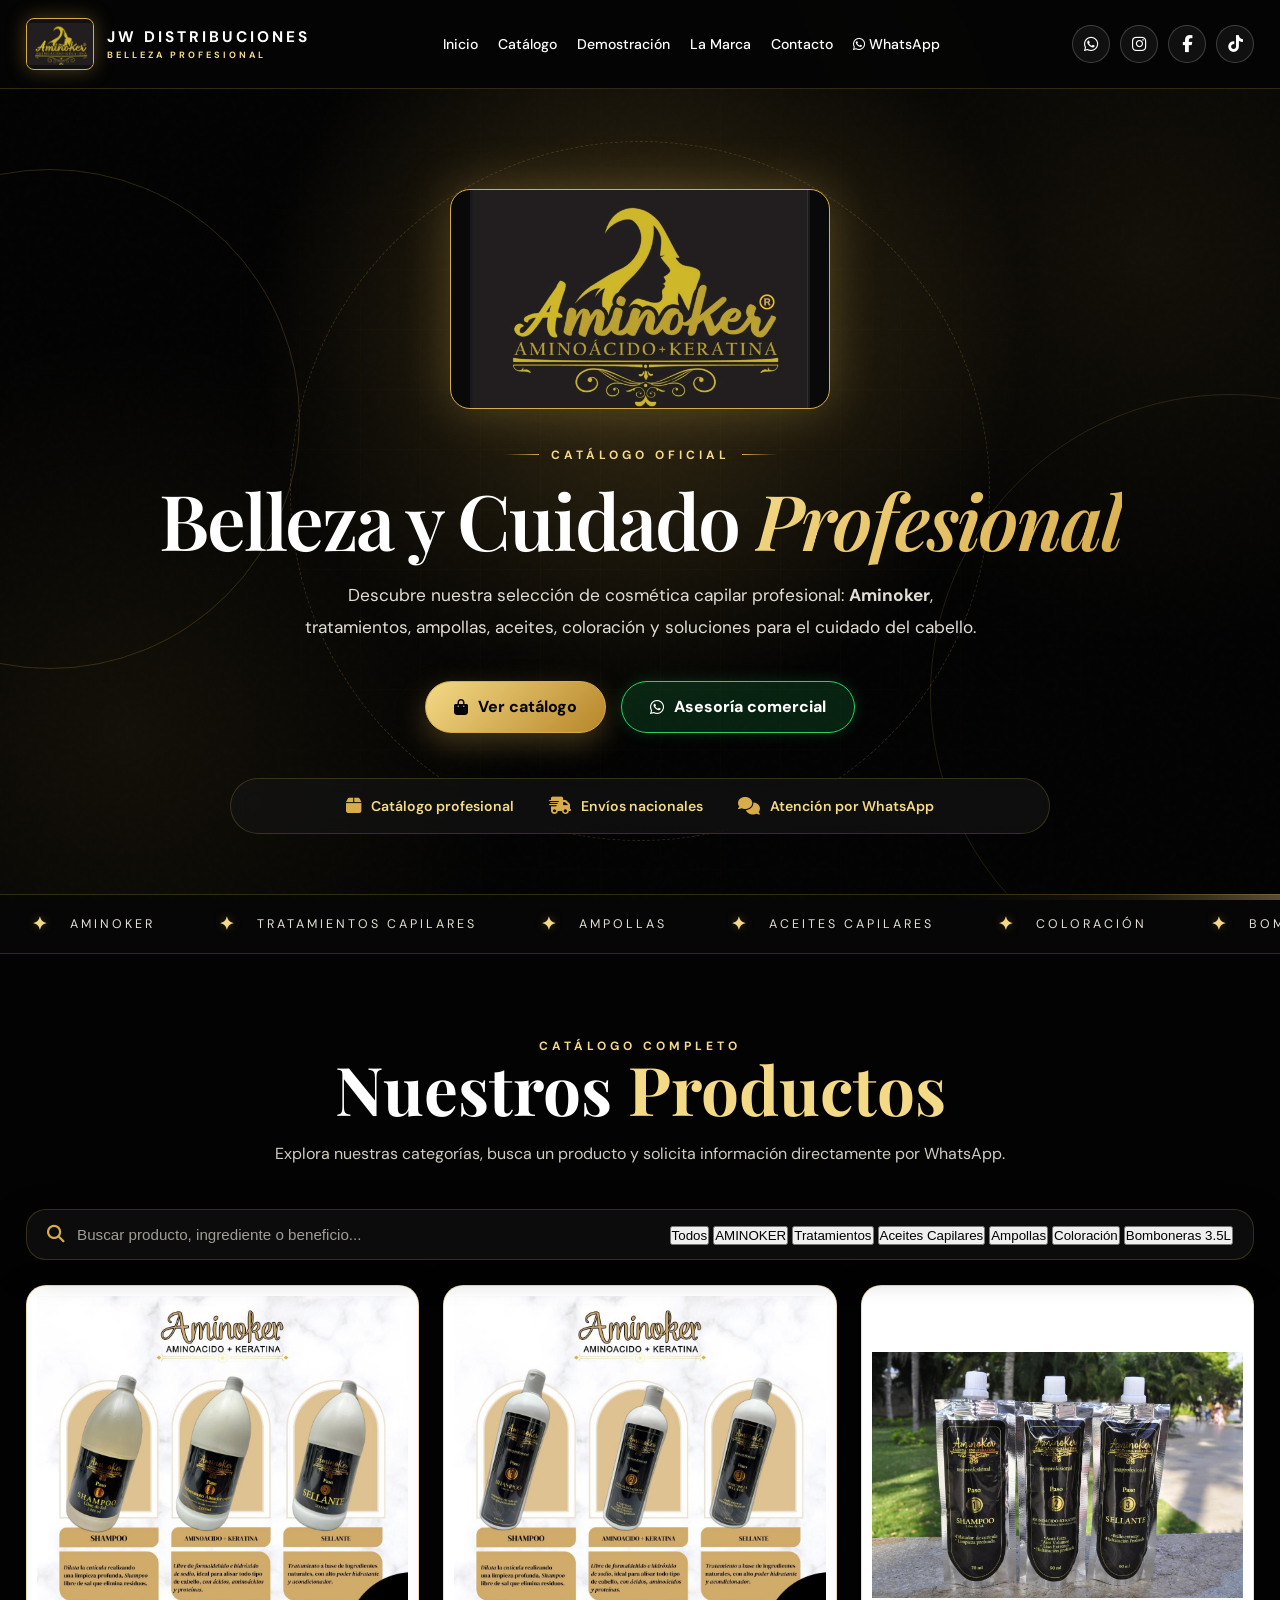
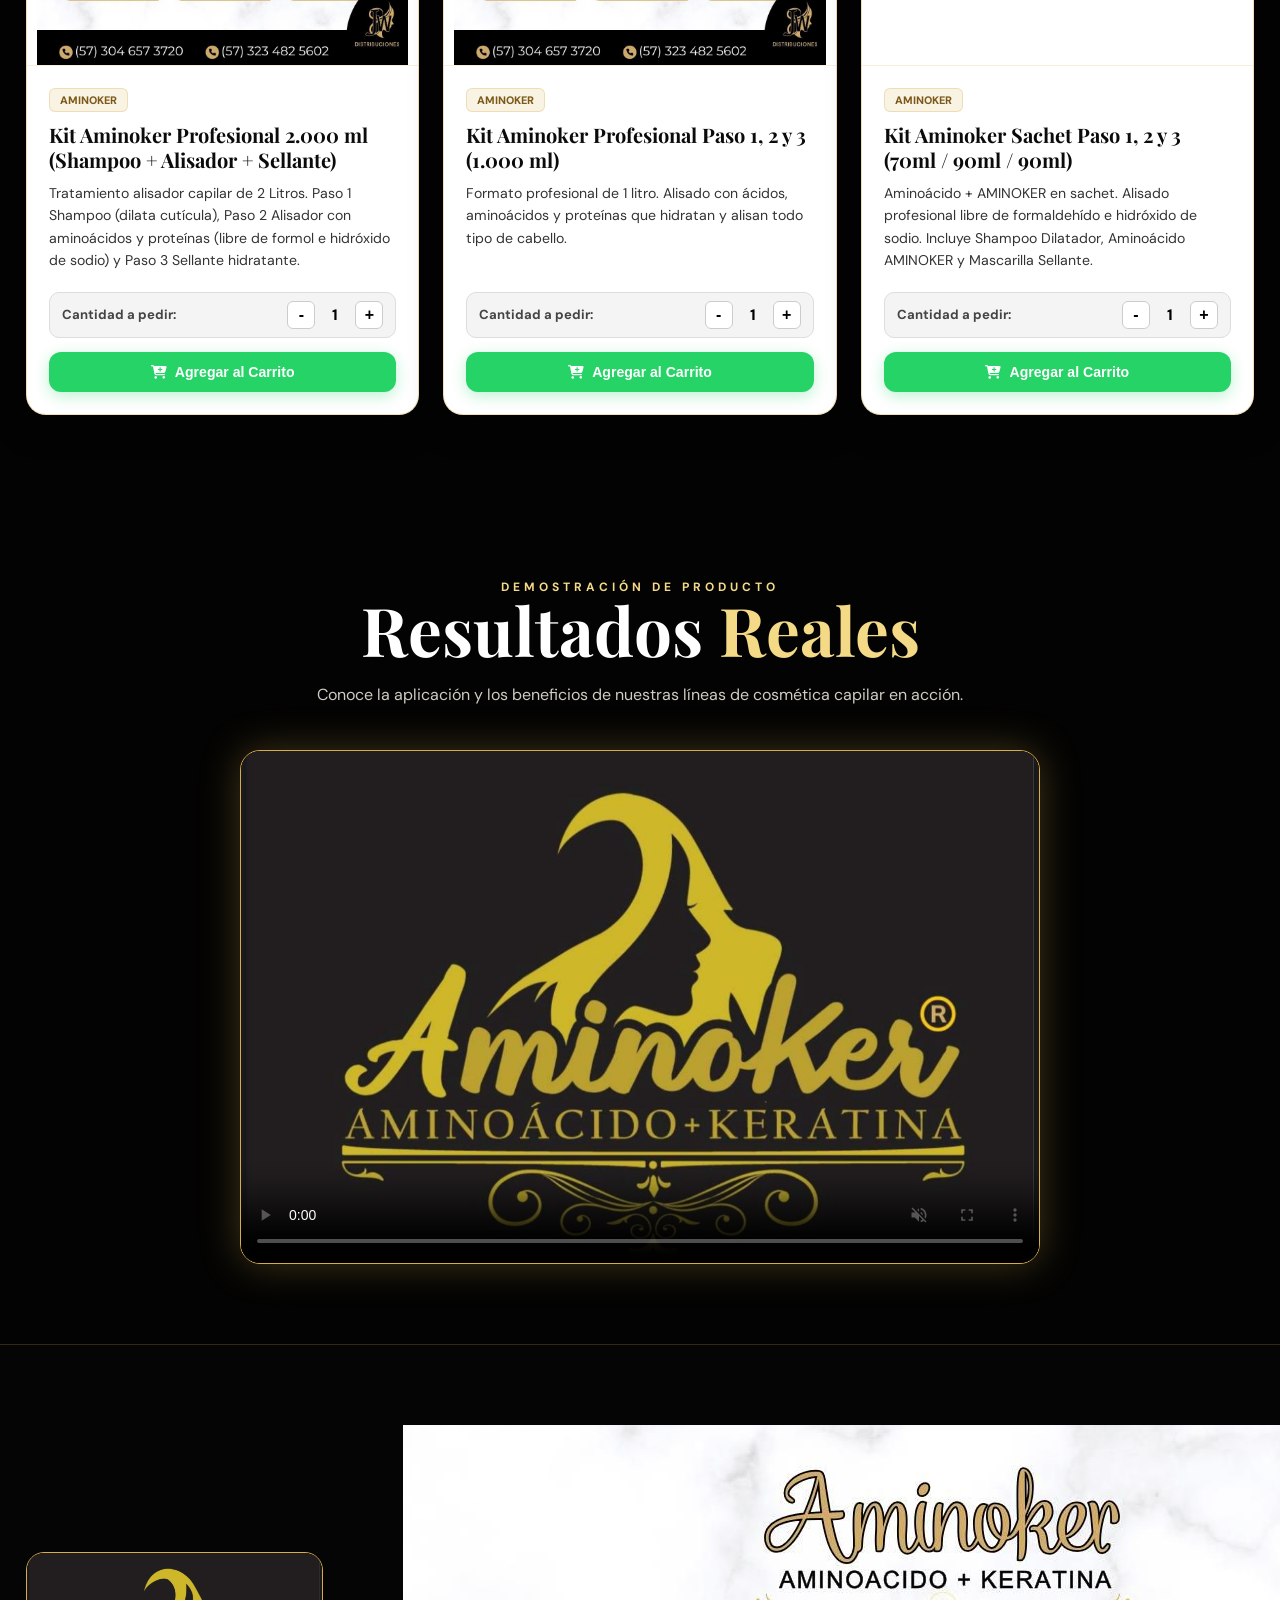
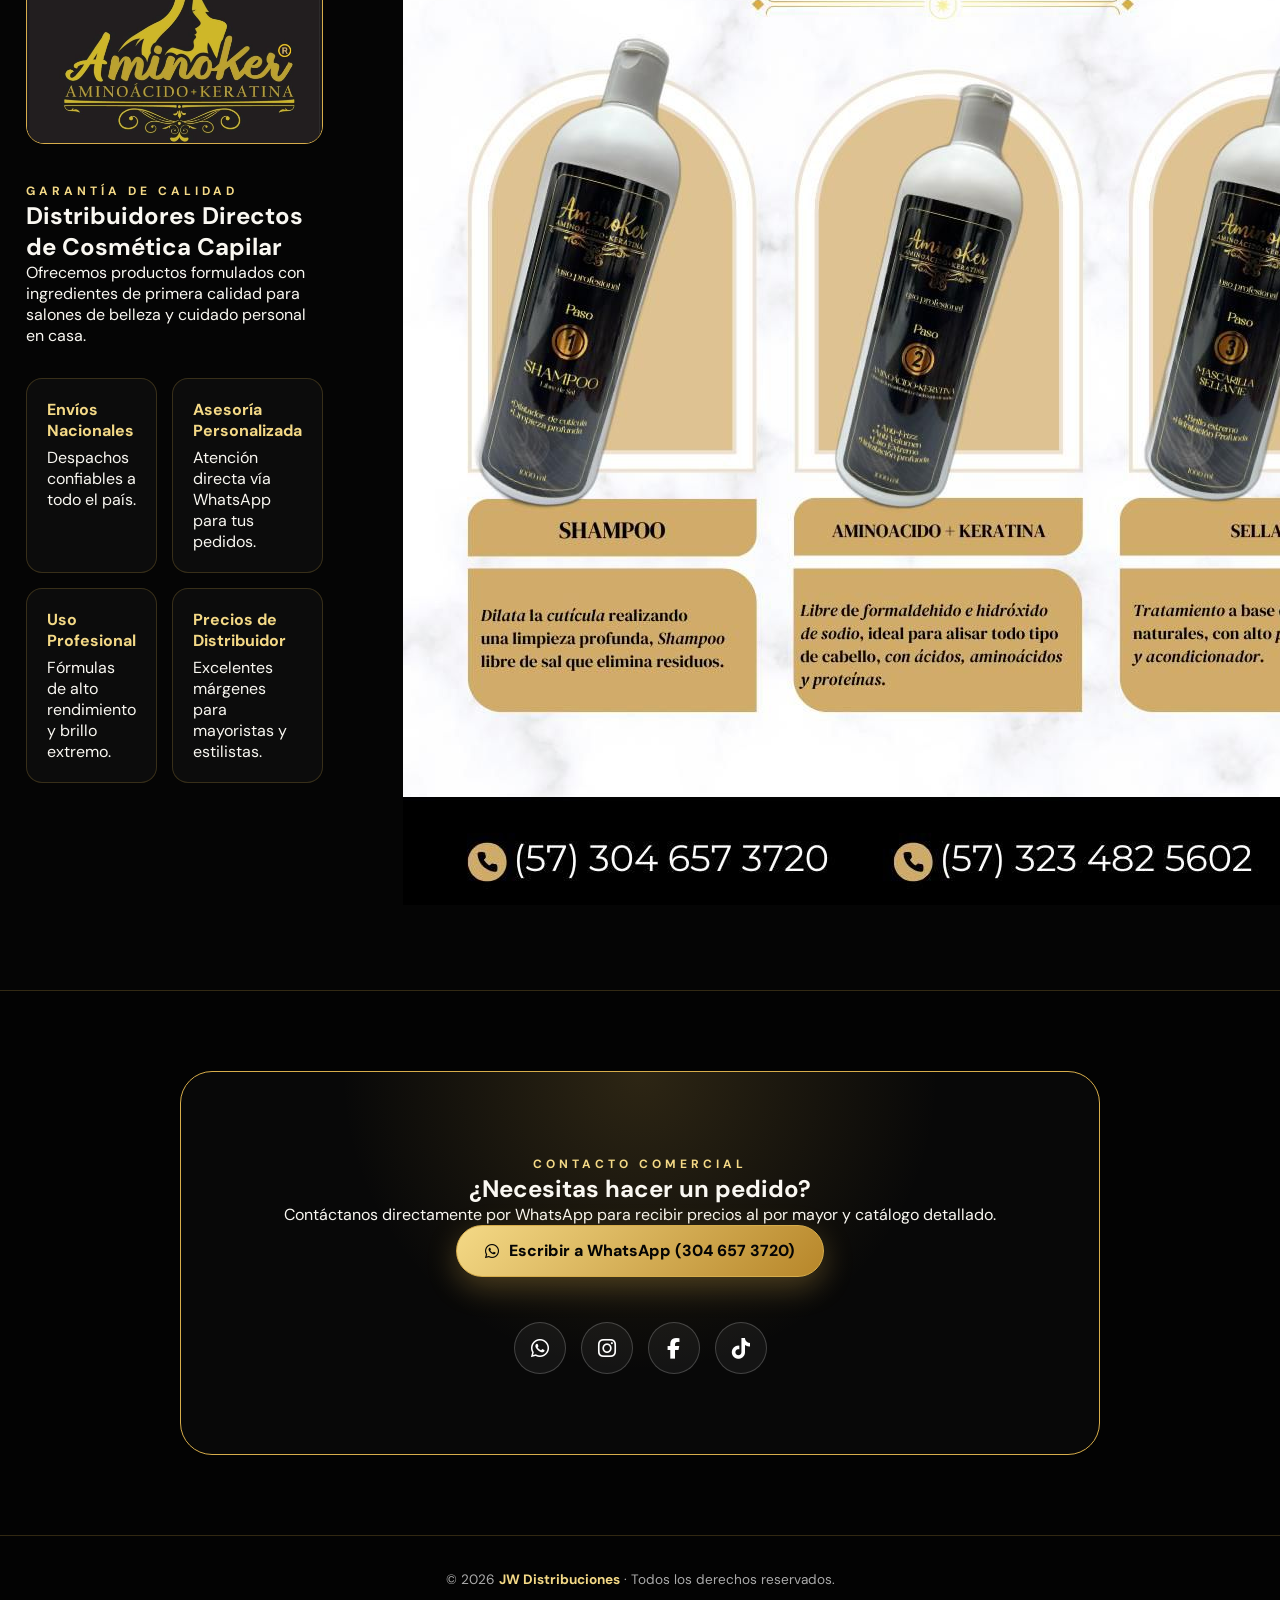
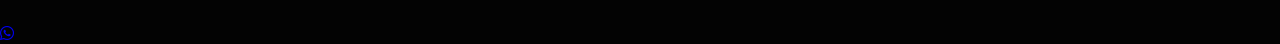
==== commit c580e1ea: "Add files via upload" ====
--- a/index.html
+++ b/index.html
@@ -5,8 +5,8 @@
   <meta name="viewport" content="width=device-width, initial-scale=1.0">
   <meta name="theme-color" content="#030303">
 
-  <meta name="description" content="JW Distribuciones - Cosmética capilar profesional. Aminoker, Adara, tratamientos, ampollas, aceites capilares, coloración y productos profesionales.">
-  <meta name="keywords" content="JW Distribuciones, Aminoker, Adara, cosmética capilar, productos capilares, tratamientos capilares, ampollas, aceites capilares, coloración">
+  <meta name="description" content="JW Distribuciones - Cosmética capilar profesional. Aminoker, tratamientos, ampollas, aceites capilares, coloración y productos profesionales.">
+  <meta name="keywords" content="JW Distribuciones, Aminoker, cosmética capilar, productos capilares, tratamientos capilares, ampollas, aceites capilares, coloración">
   <meta property="og:title" content="JW Distribuciones | Belleza Profesional">
   <meta property="og:description" content="Catálogo de cosmética capilar profesional de JW Distribuciones.">
   <meta property="og:type" content="website">
@@ -21,10 +21,9 @@
   <div class="noise"></div>
   <div class="progress" id="progress"></div>
 
-  <!-- ENCABEZADO Y NAVEGACIÓN PRINCIPAL -->
   <header id="header">
     <div class="nav">
-      <a class="brand" onclick="switchSection('inicio')" aria-label="JW Distribuciones - Inicio">
+      <a class="brand" href="#inicio" aria-label="JW Distribuciones - Inicio">
         <img src="imagen0.jpeg" alt="Logo JW Distribuciones">
         <div class="brand-name">
           JW DISTRIBUCIONES
@@ -37,14 +36,14 @@
       </button>
 
       <nav id="nav">
-        <a onclick="switchSection('inicio')" class="nav-link nav-active" data-sec="inicio">Inicio</a>
-        <a onclick="switchSection('catalogo')" class="nav-link" data-sec="catalogo">Catálogo</a>
-        <a onclick="switchSection('marca')" class="nav-link" data-sec="marca">La Marca</a>
-        <a onclick="switchSection('contacto')" class="nav-link" data-sec="contacto">Contacto</a>
-        <button class="cart-nav-btn" id="open-cart-nav">
-          <i class="fa-solid fa-cart-shopping"></i> Carrito
-          <span class="cart-badge" id="cart-count-nav">0</span>
-        </button>
+        <a href="#inicio">Inicio</a>
+        <a href="#catalogo">Catálogo</a>
+        <a href="#demostracion">Demostración</a>
+        <a href="#marca">La Marca</a>
+        <a href="#contacto">Contacto</a>
+        <a class="nav-cta" href="https://wa.me/573046573720" target="_blank" rel="noopener">
+          <i class="fa-brands fa-whatsapp"></i> WhatsApp
+        </a>
       </nav>
 
       <div class="header-socials">
@@ -57,203 +56,143 @@
   </header>
 
   <main>
-    <!-- VISTA 1: INICIO Y PRESENTACIÓN / VIDEOS -->
-    <div id="section-inicio" class="page-section active-section">
-      <section class="hero">
-        <div class="hero-grid"></div><div class="orb one"></div><div class="orb two"></div><div class="ring"></div>
-        <div class="hero-inner">
-          <div class="hero-logo-wrap">
-            <img class="hero-brand-img" src="imagen0.jpeg" alt="JW Distribuciones">
-          </div>
+    <section class="hero" id="inicio">
+      <div class="hero-grid"></div><div class="orb one"></div><div class="orb two"></div><div class="ring"></div>
+      <div class="hero-inner">
+        <div class="hero-logo-wrap">
+          <img class="hero-brand-img" src="imagen0.jpeg" alt="JW Distribuciones">
+        </div>
 
-          <div class="eyebrow">
-            <span></span> PRESENTACIÓN OFICIAL <span></span>
-          </div>
+        <div class="eyebrow">
+          <span></span> CATÁLOGO OFICIAL <span></span>
+        </div>
 
-          <h1>Belleza y Cuidado <span>Profesional</span></h1>
+        <h1>Belleza y Cuidado <span>Profesional</span></h1>
 
-          <p>
-            Bienvenido a <strong>JW Distribuciones</strong>. Descubre nuestra línea exclusiva de cosmética capilar profesional:
-            <strong>Aminoker</strong>, <strong>Adara</strong>, tratamientos, ampollas, aceites y coloración.
-          </p>
+        <p>
+          Descubre nuestra selección de cosmética capilar profesional:
+          <strong>Aminoker</strong>, tratamientos, ampollas, aceites,
+          coloración y soluciones para el cuidado del cabello.
+        </p>
 
-          <div class="hero-actions">
-            <button class="btn" onclick="switchSection('catalogo')">
-              <i class="fa-solid fa-bag-shopping"></i> Ir al Catálogo
-            </button>
-            <a class="btn secondary" href="https://wa.me/573046573720?text=Hola%20JW%20Distribuciones%2C%20quiero%20información%20sobre%20sus%20productos." target="_blank" rel="noopener">
-              <i class="fa-brands fa-whatsapp"></i> Asesoría Comercial
-            </a>
-          </div>
+        <div class="hero-actions">
+          <a class="btn" href="#catalogo">
+            <i class="fa-solid fa-bag-shopping"></i> Ver catálogo
+          </a>
+          <a class="btn secondary" href="https://wa.me/573046573720?text=Hola%20JW%20Distribuciones%2C%20quiero%20información%20sobre%20sus%20productos." target="_blank" rel="noopener">
+            <i class="fa-brands fa-whatsapp"></i> Asesoría comercial
+          </a>
+        </div>
 
-          <div class="hero-trust">
-            <div><i class="fa-solid fa-box"></i><span>Catálogo profesional</span></div>
-            <div><i class="fa-solid fa-truck-fast"></i><span>Envíos nacionales</span></div>
-            <div><i class="fa-solid fa-comments"></i><span>Atención por WhatsApp</span></div>
+        <div class="hero-trust">
+          <div><i class="fa-solid fa-box"></i><span>Catálogo profesional</span></div>
+          <div><i class="fa-solid fa-truck-fast"></i><span>Envíos nacionales</span></div>
+          <div><i class="fa-solid fa-comments"></i><span>Atención por WhatsApp</span></div>
+        </div>
+      </div>
+    </section>
+
+    <div class="marquee">
+      <div class="marquee-track">
+        <div class="marquee-item"><b>✦</b> AMINOKER</div>
+        <div class="marquee-item"><b>✦</b> TRATAMIENTOS CAPILARES</div>
+        <div class="marquee-item"><b>✦</b> AMPOLLAS</div>
+        <div class="marquee-item"><b>✦</b> ACEITES CAPILARES</div>
+        <div class="marquee-item"><b>✦</b> COLORACIÓN</div>
+        <div class="marquee-item"><b>✦</b> BOMBONERAS</div>
+        <div class="marquee-item"><b>✦</b> AMINOKER</div>
+        <div class="marquee-item"><b>✦</b> TRATAMIENTOS CAPILARES</div>
+        <div class="marquee-item"><b>✦</b> AMPOLLAS</div>
+        <div class="marquee-item"><b>✦</b> ACEITES CAPILARES</div>
+        <div class="marquee-item"><b>✦</b> COLORACIÓN</div>
+        <div class="marquee-item"><b>✦</b> BOMBONERAS</div>
+      </div>
+    </div>
+
+    <section class="section catalog-section" id="catalogo">
+      <div class="heading">
+        <div class="eyebrow">CATÁLOGO COMPLETO</div>
+        <h2>Nuestros <span>Productos</span></h2>
+        <p>Explora nuestras categorías, busca un producto y solicita información directamente por WhatsApp.</p>
+      </div>
+
+      <div class="toolbar">
+        <div class="search-wrap">
+          <i class="fa-solid fa-magnifying-glass search-icon"></i>
+          <input class="search" id="search" type="search" placeholder="Buscar producto, ingrediente o beneficio..." aria-label="Buscar producto">
+        </div>
+        <div class="filters">
+          <button class="filter active" data-cat="Todos">Todos</button>
+          <button class="filter" data-cat="AMINOKER">AMINOKER</button>
+          <button class="filter" data-cat="Tratamientos">Tratamientos</button>
+          <button class="filter" data-cat="Aceites">Aceites Capilares</button>
+          <button class="filter" data-cat="Ampollas">Ampollas</button>
+          <button class="filter" data-cat="Coloracion">Coloración</button>
+          <button class="filter" data-cat="Bomboneras">Bomboneras 3.5L</button>
+        </div>
+      </div>
+      <div class="grid" id="products"></div>
+    </section>
+
+    <section class="section" id="demostracion">
+      <div class="heading">
+        <div class="eyebrow">DEMOSTRACIÓN DE PRODUCTO</div>
+        <h2>Resultados <span style="color:var(--gold2)">Reales</span></h2>
+        <p>Conoce la aplicación y los beneficios de nuestras líneas de cosmética capilar en acción.</p>
+      </div>
+      <div style="max-width: 800px; margin: 0 auto; border: 1px solid var(--gold); border-radius: 20px; overflow: hidden; box-shadow: 0 0 40px rgba(215, 173, 75, 0.3); background: #030303;">
+        <video autoplay muted loop playsinline controls style="width: 100%; height: auto; display: block;" poster="imagen0.jpeg">
+          <source src="video1.mp4" type="video/mp4">
+          Tu navegador no soporta la reproducción de video HTML5.
+        </video>
+      </div>
+    </section>
+
+    <section class="luxury" id="marca">
+      <div class="section lux-grid">
+        <div>
+          <img class="lux-logo" src="imagen0.jpeg" alt="Logo JW Distribuciones">
+          <div class="eyebrow">GARANTÍA DE CALIDAD</div>
+          <h2>Distribuidores Directos de <span>Cosmética Capilar</span></h2>
+          <p>Ofrecemos productos formulados con ingredientes de primera calidad para salones de belleza y cuidado personal en casa.</p>
+          <div class="points">
+            <div class="point"><b>Envíos Nacionales</b><span>Despachos confiables a todo el país.</span></div>
+            <div class="point"><b>Asesoría Personalizada</b><span>Atención directa vía WhatsApp para tus pedidos.</span></div>
+            <div class="point"><b>Uso Profesional</b><span>Fórmulas de alto rendimiento y brillo extremo.</span></div>
+            <div class="point"><b>Precios de Distribuidor</b><span>Excelentes márgenes para mayoristas y estilistas.</span></div>
           </div>
         </div>
-      </section>
-
-      <div class="marquee">
-        <div class="marquee-track">
-          <div class="marquee-item"><b>✦</b> AMINOKER</div>
-          <div class="marquee-item"><b>✦</b> LÍNEA ADARA</div>
-          <div class="marquee-item"><b>✦</b> TRATAMIENTOS CAPILARES</div>
-          <div class="marquee-item"><b>✦</b> AMPOLLAS</div>
-          <div class="marquee-item"><b>✦</b> ACEITES CAPILARES</div>
-          <div class="marquee-item"><b>✦</b> COLORACIÓN</div>
-          <div class="marquee-item"><b>✦</b> BOMBONERAS</div>
-          <div class="marquee-item"><b>✦</b> AMINOKER</div>
-          <div class="marquee-item"><b>✦</b> LÍNEA ADARA</div>
-          <div class="marquee-item"><b>✦</b> TRATAMIENTOS CAPILARES</div>
-          <div class="marquee-item"><b>✦</b> AMPOLLAS</div>
-          <div class="marquee-item"><b>✦</b> ACEITES CAPILARES</div>
-          <div class="marquee-item"><b>✦</b> COLORACIÓN</div>
-          <div class="marquee-item"><b>✦</b> BOMBONERAS</div>
+        <div class="visual-panel">
+          <img src="imagen16.jpeg" alt="Línea Aminoker 1000ml">
         </div>
       </div>
+    </section>
 
-      <!-- SECCIÓN DE VIDEOS DE DEMOSTRACIÓN -->
-      <section class="section">
-        <div class="heading">
-          <div class="eyebrow">DEMOSTRACIÓN DE PRODUCTO</div>
-          <h2>Resultados <span style="color:var(--gold2)">Reales</span></h2>
-          <p>Conoce la aplicación y los beneficios de nuestras líneas de cosmética capilar en acción.</p>
+    <section class="section" id="contacto">
+      <div class="contact-box">
+        <div class="eyebrow">CONTACTO COMERCIAL</div>
+        <h2>¿Necesitas hacer un pedido?</h2>
+        <p>Contáctanos directamente por WhatsApp para recibir precios al por mayor y catálogo detallado.</p>
+        <div class="hero-actions">
+          <a class="btn" href="https://wa.me/573046573720" target="_blank" rel="noopener"><i class="fa-brands fa-whatsapp"></i> Escribir a WhatsApp (304 657 3720)</a>
         </div>
-
-        <div class="videos-grid-container">
-          <div class="video-card-box">
-            <video autoplay muted loop playsinline controls poster="imagen0.jpeg">
-              <source src="video1.mp4" type="video/mp4">
-              Tu navegador no soporta la reproducción de video.
-            </video>
-          </div>
-
-          <div class="video-card-box">
-            <video autoplay muted loop playsinline controls poster="imagen0.jpeg">
-              <source src="video2.mp4" type="video/mp4">
-              Tu navegador no soporta la reproducción de video.
-            </video>
-          </div>
-
-          <div class="video-card-box">
-            <video autoplay muted loop playsinline controls poster="imagen0.jpeg">
-              <source src="video3.mp4" type="video/mp4">
-              Tu navegador no soporta la reproducción de video.
-            </video>
-          </div>
-
-          <div class="video-card-box">
-            <video autoplay muted loop playsinline controls poster="imagen0.jpeg">
-              <source src="video4.mp4" type="video/mp4">
-              Tu navegador no soporta la reproducción de video.
-            </video>
-          </div>
+        <div class="socials">
+          <a class="social" href="https://wa.me/573046573720" target="_blank" rel="noopener" aria-label="WhatsApp"><i class="fa-brands fa-whatsapp"></i></a>
+          <a class="social" href="https://www.instagram.com/jw__distribuciones?stkn=dXcwc2dmOG53ZHBl" target="_blank" rel="noopener" aria-label="Instagram"><i class="fa-brands fa-instagram"></i></a>
+          <a class="social" href="https://www.facebook.com/share/1cpW53UVEP/?mibextid=wwXIfr" target="_blank" rel="noopener" aria-label="Facebook"><i class="fa-brands fa-facebook-f"></i></a>
+          <a class="social" href="https://www.tiktok.com/@jwdistribuciones" target="_blank" rel="noopener" aria-label="TikTok"><i class="fa-brands fa-tiktok"></i></a>
         </div>
-      </section>
-    </div>
-
-    <!-- VISTA 2: CATÁLOGO DE PRODUCTOS -->
-    <div id="section-catalogo" class="page-section">
-      <section class="section catalog-section">
-        <div class="heading">
-          <div class="eyebrow">CATÁLOGO COMPLETO</div>
-          <h2>Nuestros <span>Productos</span></h2>
-          <p>Indica la cantidad que deseas pedir de cada producto y agrégalos al carrito para generar tu pedido.</p>
-        </div>
-
-        <div class="toolbar">
-          <div class="search-wrap">
-            <i class="fa-solid fa-magnifying-glass search-icon"></i>
-            <input class="search" id="search" type="search" placeholder="Buscar producto, ingrediente o beneficio..." aria-label="Buscar producto">
-          </div>
-          <div class="filters">
-            <button class="filter active" data-cat="AMINOKER">AMINOKER</button>
-            <button class="filter" data-cat="Adara">Adara</button>
-            <button class="filter" data-cat="Tratamientos">Tratamientos</button>
-            <button class="filter" data-cat="Aceites">Aceites Capilares</button>
-            <button class="filter" data-cat="Ampollas">Ampollas</button>
-            <button class="filter" data-cat="Coloracion">Coloración</button>
-            <button class="filter" data-cat="Bomboneras">Bomboneras 3.5L</button>
-          </div>
-        </div>
-        <div class="grid" id="products"></div>
-      </section>
-    </div>
-
-    <!-- VISTA 3: LA MARCA -->
-    <div id="section-marca" class="page-section">
-      <section class="luxury">
-        <div class="section lux-grid">
-          <div>
-            <img class="lux-logo" src="imagen0.jpeg" alt="Logo JW Distribuciones">
-            <div class="eyebrow">GARANTÍA DE CALIDAD</div>
-            <h2>Distribuidores Directos de <span>Cosmética Capilar</span></h2>
-            <p>Ofrecemos productos formulados con ingredientes de primera calidad para salones de belleza y cuidado personal en casa.</p>
-            <div class="points">
-              <div class="point"><b>Envíos Nacionales</b><span>Despachos confiables a todo el país.</span></div>
-              <div class="point"><b>Asesoría Personalizada</b><span>Atención directa vía WhatsApp para tus pedidos.</span></div>
-              <div class="point"><b>Uso Profesional</b><span>Fórmulas de alto rendimiento y brillo extremo.</span></div>
-              <div class="point"><b>Precios de Distribuidor</b><span>Excelentes márgenes para mayoristas y estilistas.</span></div>
-            </div>
-          </div>
-          <div class="visual-panel">
-            <img src="imagen16.jpeg" alt="Línea Aminoker 1000ml">
-          </div>
-        </div>
-      </section>
-    </div>
-
-    <!-- VISTA 4: CONTACTO -->
-    <div id="section-contacto" class="page-section">
-      <section class="section">
-        <div class="contact-box">
-          <div class="eyebrow">CONTACTO COMERCIAL</div>
-          <h2>¿Necesitas hacer un pedido?</h2>
-          <p>Contáctanos directamente por WhatsApp para recibir precios al por mayor y catálogo detallado.</p>
-          <div class="hero-actions">
-            <a class="btn" href="https://wa.me/573046573720" target="_blank" rel="noopener"><i class="fa-brands fa-whatsapp"></i> Escribir a WhatsApp (304 657 3720)</a>
-          </div>
-          <div class="socials">
-            <a class="social" href="https://wa.me/573046573720" target="_blank" rel="noopener" aria-label="WhatsApp"><i class="fa-brands fa-whatsapp"></i></a>
-            <a class="social" href="https://www.instagram.com/jw__distribuciones?stkn=dXcwc2dmOG53ZHBl" target="_blank" rel="noopener" aria-label="Instagram"><i class="fa-brands fa-instagram"></i></a>
-            <a class="social" href="https://www.facebook.com/share/1cpW53UVEP/?mibextid=wwXIfr" target="_blank" rel="noopener" aria-label="Facebook"><i class="fa-brands fa-facebook-f"></i></a>
-            <a class="social" href="https://www.tiktok.com/@jwdistribuciones" target="_blank" rel="noopener" aria-label="TikTok"><i class="fa-brands fa-tiktok"></i></a>
-          </div>
-        </div>
-      </section>
-    </div>
+      </div>
+    </section>
   </main>
 
   <footer>
     <span>© 2026 <strong>JW Distribuciones</strong> · Todos los derechos reservados.</span>
   </footer>
 
-  <!-- BOTÓN FLOTANTE DEL CARRITO -->
-  <button class="float-cart-btn" id="open-cart-float" aria-label="Ver Carrito de Compras">
-    <i class="fa-solid fa-cart-shopping"></i>
-    <span class="float-cart-count" id="cart-count-float">0</span>
-  </button>
-
-  <!-- MODAL DEL CARRITO -->
-  <div class="cart-modal-overlay" id="cart-modal">
-    <div class="cart-modal-container">
-      <div class="cart-header">
-        <h3><i class="fa-solid fa-cart-shopping"></i> Mi Carrito de Compras</h3>
-        <button class="close-cart" id="close-cart">&times;</button>
-      </div>
-      <div class="cart-body" id="cart-items-container"></div>
-      <div class="cart-footer">
-        <div class="cart-total-wrap">
-          <span>Total Unidades:</span>
-          <strong id="cart-total-qty">0</strong>
-        </div>
-        <button class="btn-checkout" id="send-whatsapp-order">
-          <i class="fa-brands fa-whatsapp"></i> Confirmar y Enviar a WhatsApp
-        </button>
-      </div>
-    </div>
-  </div>
+  <a class="float-wa" href="https://wa.me/573046573720?text=Hola%20JW%20Distribuciones%2C%20quiero%20más%20información%20del%20catálogo." target="_blank" rel="noopener" aria-label="WhatsApp">
+    <i class="fa-brands fa-whatsapp"></i>
+  </a>
 
   <script src="js/main.js"></script>
 </body>
--- a/css/styles.css
+++ b/css/styles.css
@@ -220,7 +220,7 @@
 
 .toolbar {
   position: relative; z-index: 2; display: flex; align-items: center; justify-content: space-between; gap: 18px;
-  margin-bottom: 35px; padding: 14px 20px; border: 1px solid var(--line); border-radius: 20px;
+  margin-bottom: 25px; padding: 14px 20px; border: 1px solid var(--line); border-radius: 20px;
   background: rgba(15, 15, 15, 0.85); backdrop-filter: blur(15px); box-shadow: 0 10px 30px rgba(0,0,0,0.5);
 }
 .search-wrap { display: flex; align-items: center; gap: 12px; flex: 1; max-width: 520px; }
@@ -228,12 +228,56 @@
 .search { width: 100%; border: 0; outline: 0; background: transparent; color: #ffffff; font-size: .95rem; }
 .search::placeholder { color: #a09d96; }
 
-.filters { display: flex; gap: 8px; flex-wrap: wrap; justify-content: flex-end; }
-.filter {
-  border: 1px solid rgba(215, 173, 75, 0.3); background: #121212; color: #e2ded5;
-  padding: 10px 16px; border-radius: 999px; font-size: .8rem; font-weight: 500; transition: .3s; cursor: pointer;
-}
-.filter.active, .filter:hover { background: rgba(215, 173, 75, 0.25); border-color: var(--gold2); color: #ffffff; }
+/* --- CARRUSEL CIRCULAR DE CATEGORÍAS (ESTILO MENTA HAIR) --- */
+.categories-carousel-wrap {
+  overflow-x: auto;
+  padding: 10px 0 25px;
+  margin-bottom: 30px;
+  scrollbar-width: thin;
+  scrollbar-color: var(--gold) transparent;
+}
+.categories-carousel {
+  display: flex;
+  gap: 24px;
+  min-width: max-content;
+  padding: 0 10px;
+}
+.cat-circle-item {
+  display: flex;
+  flex-direction: column;
+  align-items: center;
+  gap: 10px;
+  cursor: pointer;
+  transition: transform 0.3s var(--ease);
+}
+.cat-circle-item:hover { transform: translateY(-5px); }
+.cat-circle-img {
+  width: 90px;
+  height: 90px;
+  border-radius: 50%;
+  overflow: hidden;
+  border: 2px solid var(--gold);
+  background: #fff;
+  box-shadow: 0 5px 15px rgba(215, 173, 75, 0.2);
+  padding: 3px;
+}
+.cat-circle-img img {
+  width: 100%;
+  height: 100%;
+  object-fit: cover;
+  border-radius: 50%;
+}
+.cat-circle-item span {
+  font-size: 0.85rem;
+  font-weight: 700;
+  color: var(--white);
+}
+.cat-circle-item.active .cat-circle-img {
+  border-color: #ffffff;
+  box-shadow: 0 0 25px var(--gold-glow);
+  transform: scale(1.05);
+}
+.cat-circle-item.active span { color: var(--gold2); }
 
 .grid { display: grid; grid-template-columns: repeat(3, 1fr); gap: 24px; }
 
@@ -241,7 +285,7 @@
 .card {
   position: relative; overflow: hidden; border: 1px solid rgba(215, 173, 75, 0.4); border-radius: 20px;
   background: #ffffff !important; box-shadow: 0 10px 30px rgba(0,0,0,0.5); transition: .45s var(--ease);
-  display: flex; flex-direction: column;
+  display: flex; flex-direction: column; cursor: pointer;
 }
 .card:hover { transform: translateY(-8px); border-color: var(--gold); box-shadow: 0 15px 40px rgba(215, 173, 75, 0.25); }
 
@@ -249,6 +293,7 @@
 .card.adara-info-card {
   border: 2px solid var(--gold);
   background: linear-gradient(135deg, #0d0d0d 0%, #1a1a1a 100%) !important;
+  cursor: default;
 }
 .card.adara-info-card .card-body h3 { color: var(--gold2) !important; }
 .card.adara-info-card .card-body p { color: #e0ded8 !important; }
@@ -304,6 +349,42 @@
 }
 .card-link:hover { background: #1eb854 !important; transform: translateY(-2px); }
 
+/* --- MODAL DETALLE DE PRODUCTO EXPANDIBLE (ESTILO MENTA HAIR) --- */
+.product-modal-overlay {
+  position: fixed; inset: 0; background: rgba(0, 0, 0, 0.9); backdrop-filter: blur(10px);
+  z-index: 2100; display: none; place-items: center; padding: 20px; opacity: 0; transition: opacity .3s var(--ease);
+}
+.product-modal-overlay.active { display: grid; opacity: 1; }
+.product-detail-container {
+  background: #0d0d0d; border: 1px solid var(--gold); border-radius: 24px;
+  width: min(850px, 100%); max-height: 90vh; overflow-y: auto; padding: 30px; position: relative; box-shadow: 0 20px 60px rgba(0,0,0,0.9);
+}
+.close-product-detail {
+  position: absolute; top: 15px; right: 20px; background: transparent; border: none; color: var(--gold2); font-size: 2rem; cursor: pointer;
+}
+.product-detail-grid {
+  display: grid; grid-template-columns: 1fr 1fr; gap: 30px; align-items: start;
+}
+.product-detail-media {
+  background: #fff; border-radius: 18px; padding: 15px; border: 1px solid var(--gold); display: grid; place-items: center;
+}
+.product-detail-media img { width: 100%; max-height: 380px; object-fit: contain; }
+.product-detail-info h2 { font-family: "Playfair Display", Georgia, serif; color: #fff; font-size: 1.6rem; margin-top: 8px; }
+.rating-stars { color: #f4d986; margin: 10px 0; font-size: 0.9rem; }
+.rating-stars span { color: #aaa; margin-left: 8px; font-size: 0.8rem; }
+.detail-summary { color: #d0ccc2; font-size: 0.92rem; line-height: 1.6; margin-bottom: 20px; }
+.modal-qty { background: #1a1a1a; border-color: #333; margin-bottom: 20px; }
+.modal-qty .qty-label { color: #fff; }
+
+/* ACORDEÓN DESPLEGABLE */
+.accordion-group { margin-top: 25px; border-top: 1px solid var(--line); }
+.accordion-item { border-bottom: 1px solid var(--line); padding: 12px 0; }
+.accordion-item summary {
+  cursor: pointer; font-weight: 700; color: var(--gold2); display: flex; align-items: center; justify-content: space-between; gap: 10px; list-style: none;
+}
+.accordion-item summary::-webkit-details-marker { display: none; }
+.accordion-content { padding-top: 10px; font-size: 0.88rem; color: #ccc; line-height: 1.6; }
+
 /* --- MODAL DEL CARRITO --- */
 .cart-modal-overlay {
   position: fixed; inset: 0; background: rgba(0, 0, 0, 0.85); backdrop-filter: blur(8px);
@@ -372,6 +453,9 @@
 @keyframes marquee { to { transform: translateX(-50%); } }
 
 @media(max-width: 950px) { .grid { grid-template-columns: repeat(2, 1fr); } .lux-grid { grid-template-columns: 1fr; } .header-socials { display: none; } }
+@media(max-width: 768px) {
+  .product-detail-grid { grid-template-columns: 1fr; }
+}
 @media(max-width: 680px) {
   .grid { grid-template-columns: 1fr; }
   .nav { height: 76px; padding: 8px 17px; }
@@ -379,5 +463,4 @@
   nav { display: none; position: absolute; top: 76px; left: 12px; right: 12px; padding: 20px; flex-direction: column; gap: 12px; background: rgba(8,8,8,.98); border: 1px solid var(--gold); border-radius: 18px; }
   nav.open { display: flex; }
   .toolbar { flex-direction: column; align-items: stretch; }
-  .filters { justify-content: flex-start; }
-}
+}
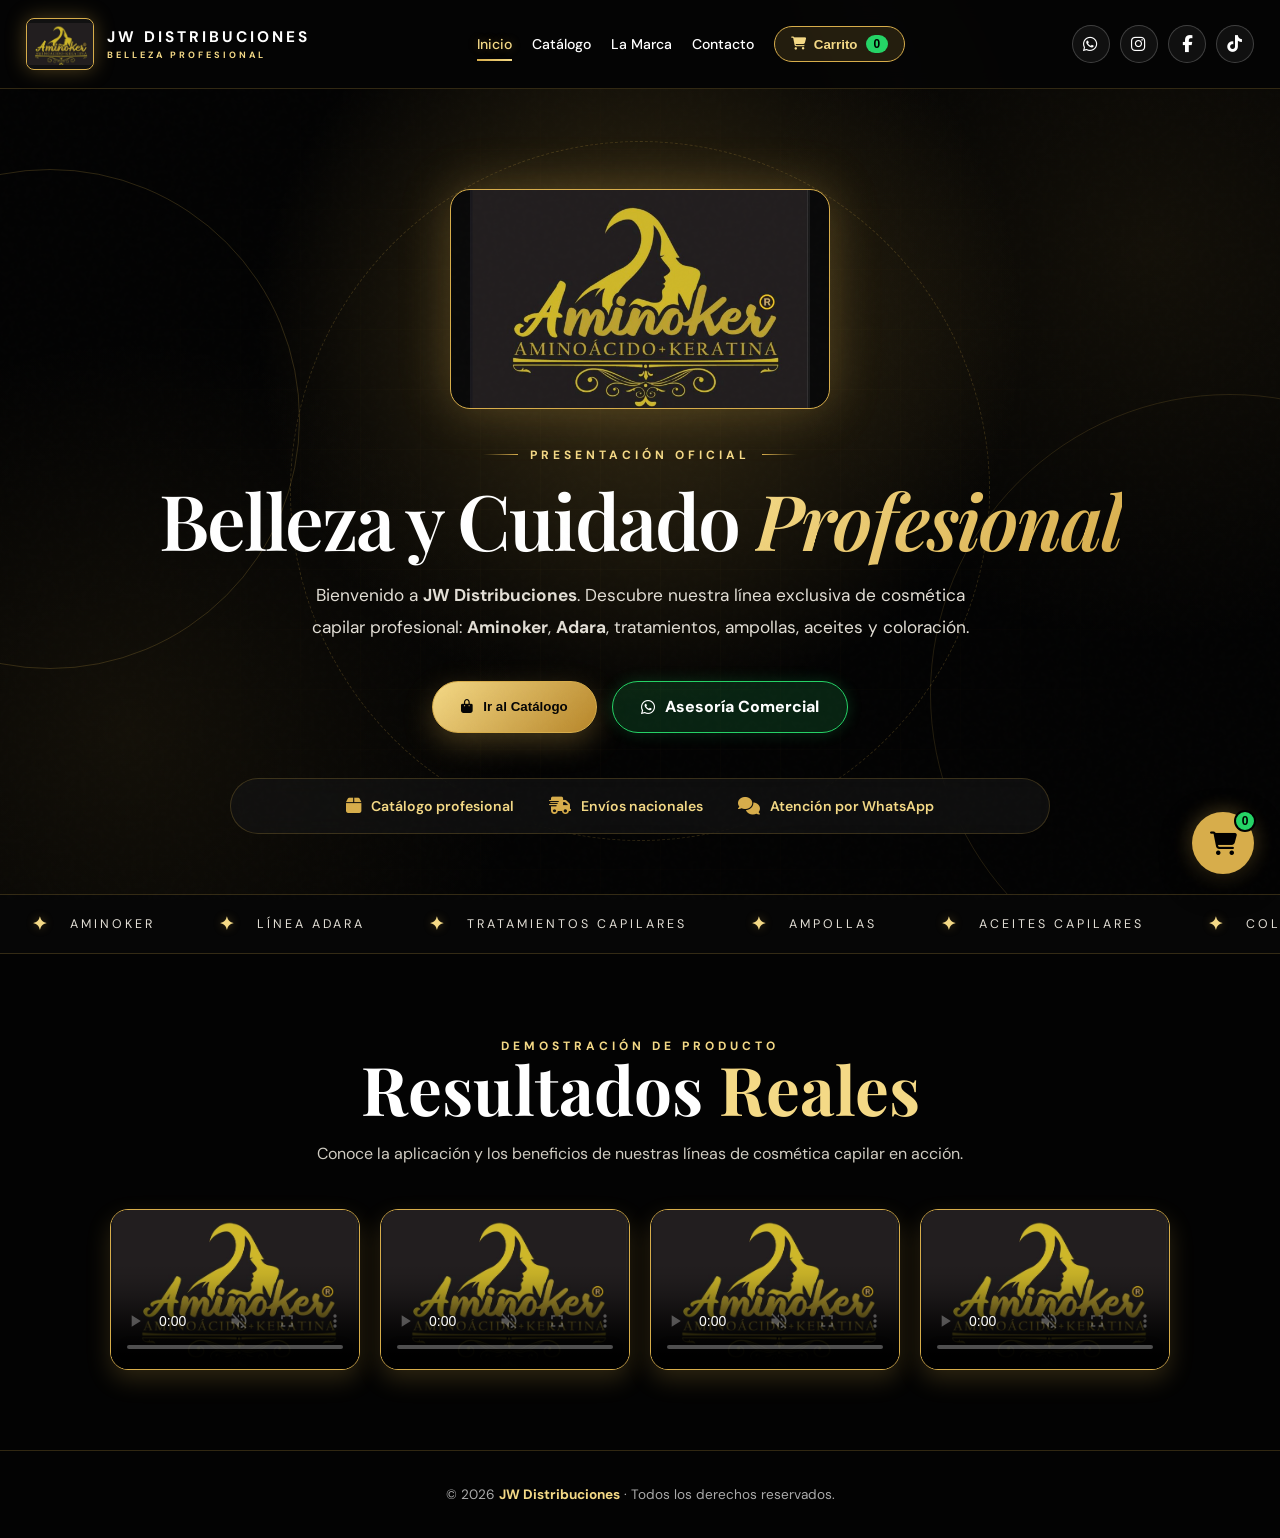
==== commit 0d5b8df4: "Add files via upload" ====
--- a/index.html
+++ b/index.html
@@ -5,8 +5,8 @@
   <meta name="viewport" content="width=device-width, initial-scale=1.0">
   <meta name="theme-color" content="#030303">
 
-  <meta name="description" content="JW Distribuciones - Cosmética capilar profesional. Aminoker, tratamientos, ampollas, aceites capilares, coloración y productos profesionales.">
-  <meta name="keywords" content="JW Distribuciones, Aminoker, cosmética capilar, productos capilares, tratamientos capilares, ampollas, aceites capilares, coloración">
+  <meta name="description" content="JW Distribuciones - Cosmética capilar profesional. Aminoker, Adara, tratamientos, ampollas, aceites capilares, coloración y productos profesionales.">
+  <meta name="keywords" content="JW Distribuciones, Aminoker, Adara, cosmética capilar, productos capilares, tratamientos capilares, ampollas, aceites capilares, coloración">
   <meta property="og:title" content="JW Distribuciones | Belleza Profesional">
   <meta property="og:description" content="Catálogo de cosmética capilar profesional de JW Distribuciones.">
   <meta property="og:type" content="website">
@@ -21,9 +21,10 @@
   <div class="noise"></div>
   <div class="progress" id="progress"></div>
 
+  <!-- ENCABEZADO Y NAVEGACIÓN PRINCIPAL -->
   <header id="header">
     <div class="nav">
-      <a class="brand" href="#inicio" aria-label="JW Distribuciones - Inicio">
+      <a class="brand" onclick="switchSection('inicio')" aria-label="JW Distribuciones - Inicio">
         <img src="imagen0.jpeg" alt="Logo JW Distribuciones">
         <div class="brand-name">
           JW DISTRIBUCIONES
@@ -36,14 +37,14 @@
       </button>
 
       <nav id="nav">
-        <a href="#inicio">Inicio</a>
-        <a href="#catalogo">Catálogo</a>
-        <a href="#demostracion">Demostración</a>
-        <a href="#marca">La Marca</a>
-        <a href="#contacto">Contacto</a>
-        <a class="nav-cta" href="https://wa.me/573046573720" target="_blank" rel="noopener">
-          <i class="fa-brands fa-whatsapp"></i> WhatsApp
-        </a>
+        <a onclick="switchSection('inicio')" class="nav-link nav-active" data-sec="inicio">Inicio</a>
+        <a onclick="switchSection('catalogo')" class="nav-link" data-sec="catalogo">Catálogo</a>
+        <a onclick="switchSection('marca')" class="nav-link" data-sec="marca">La Marca</a>
+        <a onclick="switchSection('contacto')" class="nav-link" data-sec="contacto">Contacto</a>
+        <button class="cart-nav-btn" id="open-cart-nav">
+          <i class="fa-solid fa-cart-shopping"></i> Carrito
+          <span class="cart-badge" id="cart-count-nav">0</span>
+        </button>
       </nav>
 
       <div class="header-socials">
@@ -56,143 +57,203 @@
   </header>
 
   <main>
-    <section class="hero" id="inicio">
-      <div class="hero-grid"></div><div class="orb one"></div><div class="orb two"></div><div class="ring"></div>
-      <div class="hero-inner">
-        <div class="hero-logo-wrap">
-          <img class="hero-brand-img" src="imagen0.jpeg" alt="JW Distribuciones">
-        </div>
-
-        <div class="eyebrow">
-          <span></span> CATÁLOGO OFICIAL <span></span>
-        </div>
-
-        <h1>Belleza y Cuidado <span>Profesional</span></h1>
-
-        <p>
-          Descubre nuestra selección de cosmética capilar profesional:
-          <strong>Aminoker</strong>, tratamientos, ampollas, aceites,
-          coloración y soluciones para el cuidado del cabello.
-        </p>
-
-        <div class="hero-actions">
-          <a class="btn" href="#catalogo">
-            <i class="fa-solid fa-bag-shopping"></i> Ver catálogo
-          </a>
-          <a class="btn secondary" href="https://wa.me/573046573720?text=Hola%20JW%20Distribuciones%2C%20quiero%20información%20sobre%20sus%20productos." target="_blank" rel="noopener">
-            <i class="fa-brands fa-whatsapp"></i> Asesoría comercial
-          </a>
-        </div>
-
-        <div class="hero-trust">
-          <div><i class="fa-solid fa-box"></i><span>Catálogo profesional</span></div>
-          <div><i class="fa-solid fa-truck-fast"></i><span>Envíos nacionales</span></div>
-          <div><i class="fa-solid fa-comments"></i><span>Atención por WhatsApp</span></div>
-        </div>
-      </div>
-    </section>
-
-    <div class="marquee">
-      <div class="marquee-track">
-        <div class="marquee-item"><b>✦</b> AMINOKER</div>
-        <div class="marquee-item"><b>✦</b> TRATAMIENTOS CAPILARES</div>
-        <div class="marquee-item"><b>✦</b> AMPOLLAS</div>
-        <div class="marquee-item"><b>✦</b> ACEITES CAPILARES</div>
-        <div class="marquee-item"><b>✦</b> COLORACIÓN</div>
-        <div class="marquee-item"><b>✦</b> BOMBONERAS</div>
-        <div class="marquee-item"><b>✦</b> AMINOKER</div>
-        <div class="marquee-item"><b>✦</b> TRATAMIENTOS CAPILARES</div>
-        <div class="marquee-item"><b>✦</b> AMPOLLAS</div>
-        <div class="marquee-item"><b>✦</b> ACEITES CAPILARES</div>
-        <div class="marquee-item"><b>✦</b> COLORACIÓN</div>
-        <div class="marquee-item"><b>✦</b> BOMBONERAS</div>
-      </div>
-    </div>
-
-    <section class="section catalog-section" id="catalogo">
-      <div class="heading">
-        <div class="eyebrow">CATÁLOGO COMPLETO</div>
-        <h2>Nuestros <span>Productos</span></h2>
-        <p>Explora nuestras categorías, busca un producto y solicita información directamente por WhatsApp.</p>
-      </div>
-
-      <div class="toolbar">
-        <div class="search-wrap">
-          <i class="fa-solid fa-magnifying-glass search-icon"></i>
-          <input class="search" id="search" type="search" placeholder="Buscar producto, ingrediente o beneficio..." aria-label="Buscar producto">
-        </div>
-        <div class="filters">
-          <button class="filter active" data-cat="Todos">Todos</button>
-          <button class="filter" data-cat="AMINOKER">AMINOKER</button>
-          <button class="filter" data-cat="Tratamientos">Tratamientos</button>
-          <button class="filter" data-cat="Aceites">Aceites Capilares</button>
-          <button class="filter" data-cat="Ampollas">Ampollas</button>
-          <button class="filter" data-cat="Coloracion">Coloración</button>
-          <button class="filter" data-cat="Bomboneras">Bomboneras 3.5L</button>
-        </div>
-      </div>
-      <div class="grid" id="products"></div>
-    </section>
-
-    <section class="section" id="demostracion">
-      <div class="heading">
-        <div class="eyebrow">DEMOSTRACIÓN DE PRODUCTO</div>
-        <h2>Resultados <span style="color:var(--gold2)">Reales</span></h2>
-        <p>Conoce la aplicación y los beneficios de nuestras líneas de cosmética capilar en acción.</p>
-      </div>
-      <div style="max-width: 800px; margin: 0 auto; border: 1px solid var(--gold); border-radius: 20px; overflow: hidden; box-shadow: 0 0 40px rgba(215, 173, 75, 0.3); background: #030303;">
-        <video autoplay muted loop playsinline controls style="width: 100%; height: auto; display: block;" poster="imagen0.jpeg">
-          <source src="video1.mp4" type="video/mp4">
-          Tu navegador no soporta la reproducción de video HTML5.
-        </video>
-      </div>
-    </section>
-
-    <section class="luxury" id="marca">
-      <div class="section lux-grid">
-        <div>
-          <img class="lux-logo" src="imagen0.jpeg" alt="Logo JW Distribuciones">
-          <div class="eyebrow">GARANTÍA DE CALIDAD</div>
-          <h2>Distribuidores Directos de <span>Cosmética Capilar</span></h2>
-          <p>Ofrecemos productos formulados con ingredientes de primera calidad para salones de belleza y cuidado personal en casa.</p>
-          <div class="points">
-            <div class="point"><b>Envíos Nacionales</b><span>Despachos confiables a todo el país.</span></div>
-            <div class="point"><b>Asesoría Personalizada</b><span>Atención directa vía WhatsApp para tus pedidos.</span></div>
-            <div class="point"><b>Uso Profesional</b><span>Fórmulas de alto rendimiento y brillo extremo.</span></div>
-            <div class="point"><b>Precios de Distribuidor</b><span>Excelentes márgenes para mayoristas y estilistas.</span></div>
-          </div>
-        </div>
-        <div class="visual-panel">
-          <img src="imagen16.jpeg" alt="Línea Aminoker 1000ml">
-        </div>
-      </div>
-    </section>
-
-    <section class="section" id="contacto">
-      <div class="contact-box">
-        <div class="eyebrow">CONTACTO COMERCIAL</div>
-        <h2>¿Necesitas hacer un pedido?</h2>
-        <p>Contáctanos directamente por WhatsApp para recibir precios al por mayor y catálogo detallado.</p>
-        <div class="hero-actions">
-          <a class="btn" href="https://wa.me/573046573720" target="_blank" rel="noopener"><i class="fa-brands fa-whatsapp"></i> Escribir a WhatsApp (304 657 3720)</a>
-        </div>
-        <div class="socials">
-          <a class="social" href="https://wa.me/573046573720" target="_blank" rel="noopener" aria-label="WhatsApp"><i class="fa-brands fa-whatsapp"></i></a>
-          <a class="social" href="https://www.instagram.com/jw__distribuciones?stkn=dXcwc2dmOG53ZHBl" target="_blank" rel="noopener" aria-label="Instagram"><i class="fa-brands fa-instagram"></i></a>
-          <a class="social" href="https://www.facebook.com/share/1cpW53UVEP/?mibextid=wwXIfr" target="_blank" rel="noopener" aria-label="Facebook"><i class="fa-brands fa-facebook-f"></i></a>
-          <a class="social" href="https://www.tiktok.com/@jwdistribuciones" target="_blank" rel="noopener" aria-label="TikTok"><i class="fa-brands fa-tiktok"></i></a>
-        </div>
-      </div>
-    </section>
+    <!-- VISTA 1: INICIO Y PRESENTACIÓN / VIDEOS -->
+    <div id="section-inicio" class="page-section active-section">
+      <section class="hero">
+        <div class="hero-grid"></div><div class="orb one"></div><div class="orb two"></div><div class="ring"></div>
+        <div class="hero-inner">
+          <div class="hero-logo-wrap">
+            <img class="hero-brand-img" src="imagen0.jpeg" alt="JW Distribuciones">
+          </div>
+
+          <div class="eyebrow">
+            <span></span> PRESENTACIÓN OFICIAL <span></span>
+          </div>
+
+          <h1>Belleza y Cuidado <span>Profesional</span></h1>
+
+          <p>
+            Bienvenido a <strong>JW Distribuciones</strong>. Descubre nuestra línea exclusiva de cosmética capilar profesional:
+            <strong>Aminoker</strong>, <strong>Adara</strong>, tratamientos, ampollas, aceites y coloración.
+          </p>
+
+          <div class="hero-actions">
+            <button class="btn" onclick="switchSection('catalogo')">
+              <i class="fa-solid fa-bag-shopping"></i> Ir al Catálogo
+            </button>
+            <a class="btn secondary" href="https://wa.me/573046573720?text=Hola%20JW%20Distribuciones%2C%20quiero%20información%20sobre%20sus%20productos." target="_blank" rel="noopener">
+              <i class="fa-brands fa-whatsapp"></i> Asesoría Comercial
+            </a>
+          </div>
+
+          <div class="hero-trust">
+            <div><i class="fa-solid fa-box"></i><span>Catálogo profesional</span></div>
+            <div><i class="fa-solid fa-truck-fast"></i><span>Envíos nacionales</span></div>
+            <div><i class="fa-solid fa-comments"></i><span>Atención por WhatsApp</span></div>
+          </div>
+        </div>
+      </section>
+
+      <div class="marquee">
+        <div class="marquee-track">
+          <div class="marquee-item"><b>✦</b> AMINOKER</div>
+          <div class="marquee-item"><b>✦</b> LÍNEA ADARA</div>
+          <div class="marquee-item"><b>✦</b> TRATAMIENTOS CAPILARES</div>
+          <div class="marquee-item"><b>✦</b> AMPOLLAS</div>
+          <div class="marquee-item"><b>✦</b> ACEITES CAPILARES</div>
+          <div class="marquee-item"><b>✦</b> COLORACIÓN</div>
+          <div class="marquee-item"><b>✦</b> BOMBONERAS</div>
+          <div class="marquee-item"><b>✦</b> AMINOKER</div>
+          <div class="marquee-item"><b>✦</b> LÍNEA ADARA</div>
+          <div class="marquee-item"><b>✦</b> TRATAMIENTOS CAPILARES</div>
+          <div class="marquee-item"><b>✦</b> AMPOLLAS</div>
+          <div class="marquee-item"><b>✦</b> ACEITES CAPILARES</div>
+          <div class="marquee-item"><b>✦</b> COLORACIÓN</div>
+          <div class="marquee-item"><b>✦</b> BOMBONERAS</div>
+        </div>
+      </div>
+
+      <!-- SECCIÓN DE VIDEOS DE DEMOSTRACIÓN -->
+      <section class="section">
+        <div class="heading">
+          <div class="eyebrow">DEMOSTRACIÓN DE PRODUCTO</div>
+          <h2>Resultados <span style="color:var(--gold2)">Reales</span></h2>
+          <p>Conoce la aplicación y los beneficios de nuestras líneas de cosmética capilar en acción.</p>
+        </div>
+
+        <div class="videos-grid-container">
+          <div class="video-card-box">
+            <video autoplay muted loop playsinline controls poster="imagen0.jpeg">
+              <source src="video1.mp4" type="video/mp4">
+              Tu navegador no soporta la reproducción de video.
+            </video>
+          </div>
+
+          <div class="video-card-box">
+            <video autoplay muted loop playsinline controls poster="imagen0.jpeg">
+              <source src="video2.mp4" type="video/mp4">
+              Tu navegador no soporta la reproducción de video.
+            </video>
+          </div>
+
+          <div class="video-card-box">
+            <video autoplay muted loop playsinline controls poster="imagen0.jpeg">
+              <source src="video3.mp4" type="video/mp4">
+              Tu navegador no soporta la reproducción de video.
+            </video>
+          </div>
+
+          <div class="video-card-box">
+            <video autoplay muted loop playsinline controls poster="imagen0.jpeg">
+              <source src="video4.mp4" type="video/mp4">
+              Tu navegador no soporta la reproducción de video.
+            </video>
+          </div>
+        </div>
+      </section>
+    </div>
+
+    <!-- VISTA 2: CATÁLOGO DE PRODUCTOS -->
+    <div id="section-catalogo" class="page-section">
+      <section class="section catalog-section">
+        <div class="heading">
+          <div class="eyebrow">CATÁLOGO COMPLETO</div>
+          <h2>Nuestros <span>Productos</span></h2>
+          <p>Indica la cantidad que deseas pedir de cada producto y agrégalos al carrito para generar tu pedido.</p>
+        </div>
+
+        <div class="toolbar">
+          <div class="search-wrap">
+            <i class="fa-solid fa-magnifying-glass search-icon"></i>
+            <input class="search" id="search" type="search" placeholder="Buscar producto, ingrediente o beneficio..." aria-label="Buscar producto">
+          </div>
+          <div class="filters">
+            <button class="filter active" data-cat="AMINOKER">AMINOKER</button>
+            <button class="filter" data-cat="Adara">Adara</button>
+            <button class="filter" data-cat="Tratamientos">Tratamientos</button>
+            <button class="filter" data-cat="Aceites">Aceites Capilares</button>
+            <button class="filter" data-cat="Ampollas">Ampollas</button>
+            <button class="filter" data-cat="Coloracion">Coloración</button>
+            <button class="filter" data-cat="Bomboneras">Bomboneras 3.5L</button>
+          </div>
+        </div>
+        <div class="grid" id="products"></div>
+      </section>
+    </div>
+
+    <!-- VISTA 3: LA MARCA -->
+    <div id="section-marca" class="page-section">
+      <section class="luxury">
+        <div class="section lux-grid">
+          <div>
+            <img class="lux-logo" src="imagen0.jpeg" alt="Logo JW Distribuciones">
+            <div class="eyebrow">GARANTÍA DE CALIDAD</div>
+            <h2>Distribuidores Directos de <span>Cosmética Capilar</span></h2>
+            <p>Ofrecemos productos formulados con ingredientes de primera calidad para salones de belleza y cuidado personal en casa.</p>
+            <div class="points">
+              <div class="point"><b>Envíos Nacionales</b><span>Despachos confiables a todo el país.</span></div>
+              <div class="point"><b>Asesoría Personalizada</b><span>Atención directa vía WhatsApp para tus pedidos.</span></div>
+              <div class="point"><b>Uso Profesional</b><span>Fórmulas de alto rendimiento y brillo extremo.</span></div>
+              <div class="point"><b>Precios de Distribuidor</b><span>Excelentes márgenes para mayoristas y estilistas.</span></div>
+            </div>
+          </div>
+          <div class="visual-panel">
+            <img src="imagen16.jpeg" alt="Línea Aminoker 1000ml">
+          </div>
+        </div>
+      </section>
+    </div>
+
+    <!-- VISTA 4: CONTACTO -->
+    <div id="section-contacto" class="page-section">
+      <section class="section">
+        <div class="contact-box">
+          <div class="eyebrow">CONTACTO COMERCIAL</div>
+          <h2>¿Necesitas hacer un pedido?</h2>
+          <p>Contáctanos directamente por WhatsApp para recibir precios al por mayor y catálogo detallado.</p>
+          <div class="hero-actions">
+            <a class="btn" href="https://wa.me/573046573720" target="_blank" rel="noopener"><i class="fa-brands fa-whatsapp"></i> Escribir a WhatsApp (304 657 3720)</a>
+          </div>
+          <div class="socials">
+            <a class="social" href="https://wa.me/573046573720" target="_blank" rel="noopener" aria-label="WhatsApp"><i class="fa-brands fa-whatsapp"></i></a>
+            <a class="social" href="https://www.instagram.com/jw__distribuciones?stkn=dXcwc2dmOG53ZHBl" target="_blank" rel="noopener" aria-label="Instagram"><i class="fa-brands fa-instagram"></i></a>
+            <a class="social" href="https://www.facebook.com/share/1cpW53UVEP/?mibextid=wwXIfr" target="_blank" rel="noopener" aria-label="Facebook"><i class="fa-brands fa-facebook-f"></i></a>
+            <a class="social" href="https://www.tiktok.com/@jwdistribuciones" target="_blank" rel="noopener" aria-label="TikTok"><i class="fa-brands fa-tiktok"></i></a>
+          </div>
+        </div>
+      </section>
+    </div>
   </main>
 
   <footer>
     <span>© 2026 <strong>JW Distribuciones</strong> · Todos los derechos reservados.</span>
   </footer>
 
-  <a class="float-wa" href="https://wa.me/573046573720?text=Hola%20JW%20Distribuciones%2C%20quiero%20más%20información%20del%20catálogo." target="_blank" rel="noopener" aria-label="WhatsApp">
-    <i class="fa-brands fa-whatsapp"></i>
-  </a>
+  <!-- BOTÓN FLOTANTE DEL CARRITO -->
+  <button class="float-cart-btn" id="open-cart-float" aria-label="Ver Carrito de Compras">
+    <i class="fa-solid fa-cart-shopping"></i>
+    <span class="float-cart-count" id="cart-count-float">0</span>
+  </button>
+
+  <!-- MODAL DEL CARRITO -->
+  <div class="cart-modal-overlay" id="cart-modal">
+    <div class="cart-modal-container">
+      <div class="cart-header">
+        <h3><i class="fa-solid fa-cart-shopping"></i> Mi Carrito de Compras</h3>
+        <button class="close-cart" id="close-cart">&times;</button>
+      </div>
+      <div class="cart-body" id="cart-items-container"></div>
+      <div class="cart-footer">
+        <div class="cart-total-wrap">
+          <span>Total Unidades:</span>
+          <strong id="cart-total-qty">0</strong>
+        </div>
+        <button class="btn-checkout" id="send-whatsapp-order">
+          <i class="fa-brands fa-whatsapp"></i> Confirmar y Enviar a WhatsApp
+        </button>
+      </div>
+    </div>
+  </div>
 
   <script src="js/main.js"></script>
 </body>
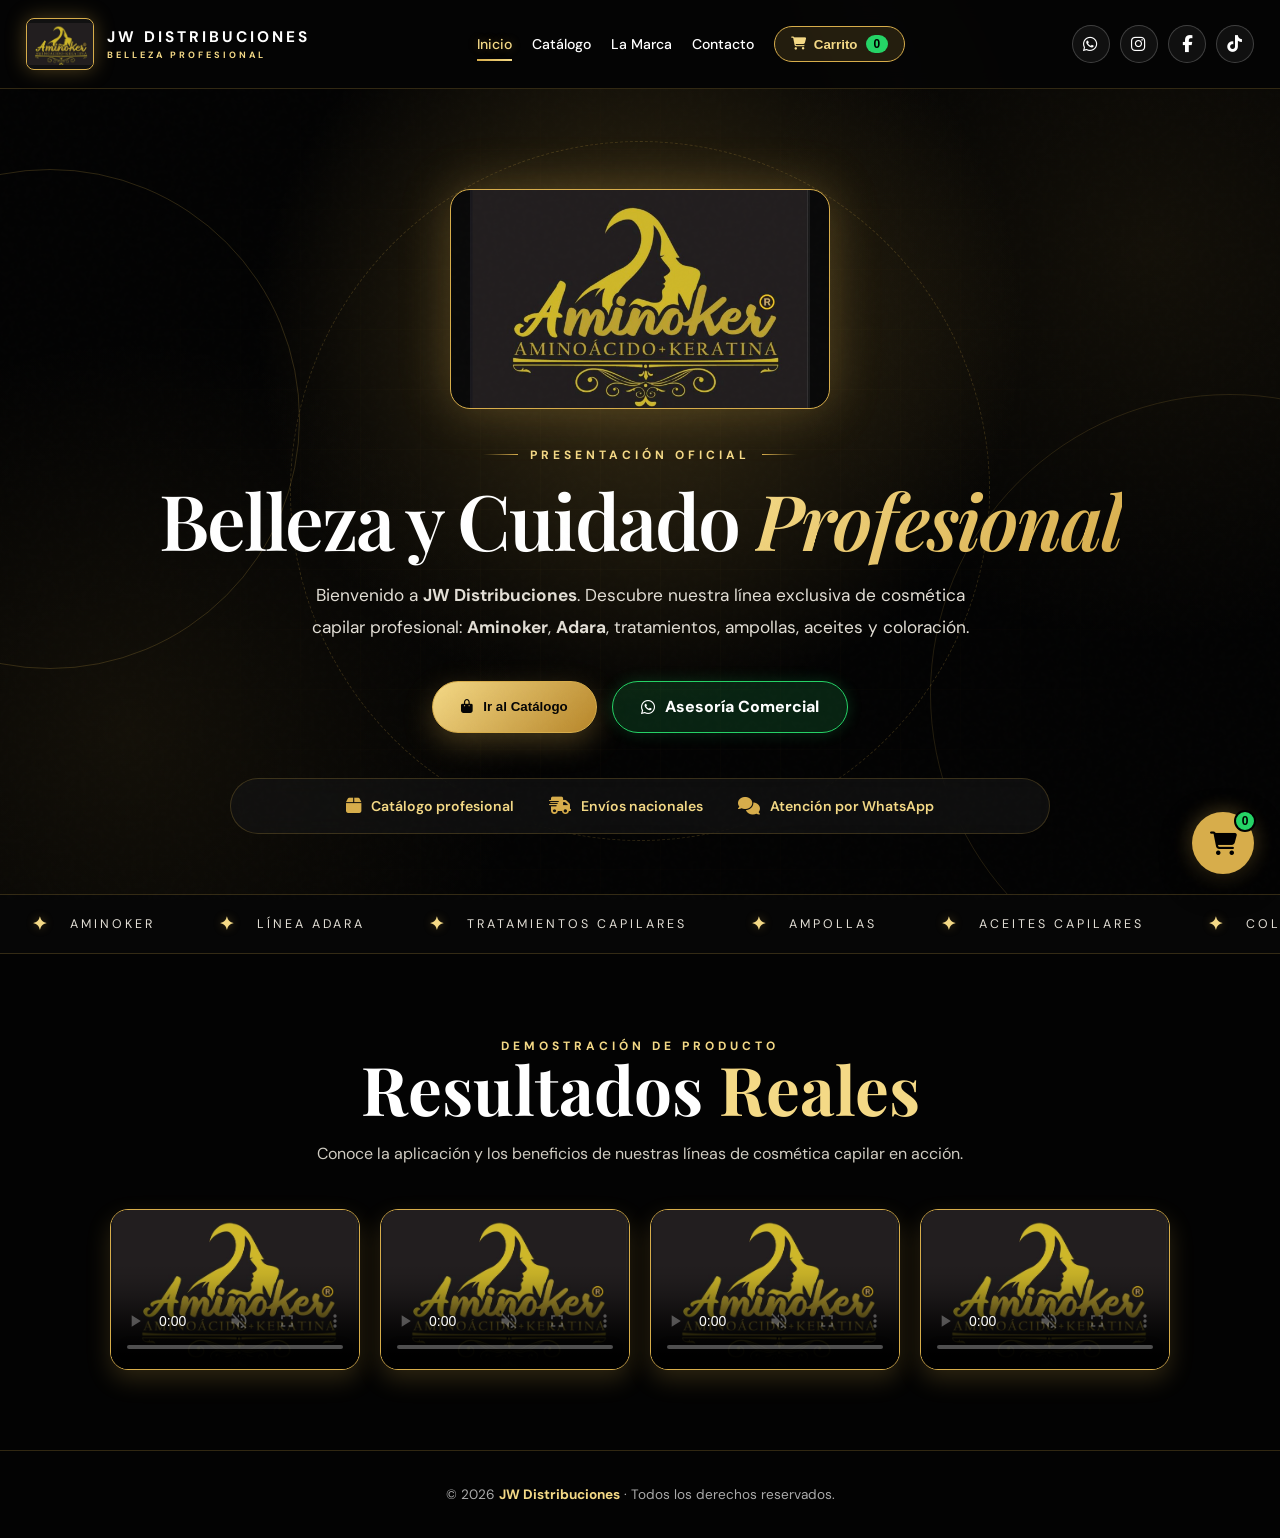
==== commit 3d0c2a70: "Add files via upload" ====
--- a/index.html
+++ b/index.html
@@ -57,7 +57,7 @@
   </header>
 
   <main>
-    <!-- VISTA 1: INICIO Y PRESENTACIÓN / VIDEOS -->
+    <!-- VISTA 1: INICIO Y PRESENTACIÓN / VIDEOS (CONSERVADO INTACTO) -->
     <div id="section-inicio" class="page-section active-section">
       <section class="hero">
         <div class="hero-grid"></div><div class="orb one"></div><div class="orb two"></div><div class="ring"></div>
@@ -153,13 +153,13 @@
       </section>
     </div>
 
-    <!-- VISTA 2: CATÁLOGO DE PRODUCTOS -->
+    <!-- VISTA 2: CATÁLOGO DE PRODUCTOS (ADECUADO ESTILO MENTA HAIR) -->
     <div id="section-catalogo" class="page-section">
       <section class="section catalog-section">
         <div class="heading">
-          <div class="eyebrow">CATÁLOGO COMPLETO</div>
-          <h2>Nuestros <span>Productos</span></h2>
-          <p>Indica la cantidad que deseas pedir de cada producto y agrégalos al carrito para generar tu pedido.</p>
+          <div class="eyebrow">CATÁLOGO EXCLUSIVO</div>
+          <h2>Explora Nuestras <span>Líneas</span></h2>
+          <p>Selecciona una categoría en las burbujas para desplegar los productos o haz clic en cualquiera para ver su detalle completo.</p>
         </div>
 
         <div class="toolbar">
@@ -167,16 +167,42 @@
             <i class="fa-solid fa-magnifying-glass search-icon"></i>
             <input class="search" id="search" type="search" placeholder="Buscar producto, ingrediente o beneficio..." aria-label="Buscar producto">
           </div>
-          <div class="filters">
-            <button class="filter active" data-cat="AMINOKER">AMINOKER</button>
-            <button class="filter" data-cat="Adara">Adara</button>
-            <button class="filter" data-cat="Tratamientos">Tratamientos</button>
-            <button class="filter" data-cat="Aceites">Aceites Capilares</button>
-            <button class="filter" data-cat="Ampollas">Ampollas</button>
-            <button class="filter" data-cat="Coloracion">Coloración</button>
-            <button class="filter" data-cat="Bomboneras">Bomboneras 3.5L</button>
-          </div>
-        </div>
+        </div>
+
+        <!-- CARRUSEL DE CATEGORÍAS EN CÍRCULOS (ESTILO MENTA HAIR) -->
+        <div class="categories-carousel-wrap">
+          <div class="categories-carousel">
+            <div class="cat-circle-item active" data-cat="AMINOKER">
+              <div class="cat-circle-img"><img src="imagen16.jpeg" alt="AMINOKER"></div>
+              <span>AMINOKER</span>
+            </div>
+            <div class="cat-circle-item" data-cat="Adara">
+              <div class="cat-circle-img"><img src="video2 (16).jpeg" alt="Adara"></div>
+              <span>Adara</span>
+            </div>
+            <div class="cat-circle-item" data-cat="Tratamientos">
+              <div class="cat-circle-img"><img src="imagen0.jpeg" alt="Tratamientos"></div>
+              <span>Tratamientos</span>
+            </div>
+            <div class="cat-circle-item" data-cat="Aceites">
+              <div class="cat-circle-img"><img src="imagen19.jpeg" alt="Aceites"></div>
+              <span>Aceites</span>
+            </div>
+            <div class="cat-circle-item" data-cat="Ampollas">
+              <div class="cat-circle-img"><img src="imagen8.jpeg" alt="Ampollas"></div>
+              <span>Ampollas</span>
+            </div>
+            <div class="cat-circle-item" data-cat="Coloracion">
+              <div class="cat-circle-img"><img src="imagen0.jpeg" alt="Coloración"></div>
+              <span>Coloración</span>
+            </div>
+            <div class="cat-circle-item" data-cat="Bomboneras">
+              <div class="cat-circle-img"><img src="imagen18.jpeg" alt="Bomboneras"></div>
+              <span>Bomboneras</span>
+            </div>
+          </div>
+        </div>
+
         <div class="grid" id="products"></div>
       </section>
     </div>
@@ -255,6 +281,67 @@
     </div>
   </div>
 
+  <!-- MODAL DE DETALLE DE PRODUCTO EXPANDIBLE (ACORDEÓN COMO MENTA HAIR) -->
+  <div class="product-modal-overlay" id="product-detail-modal">
+    <div class="product-detail-container">
+      <button class="close-product-detail" id="close-product-detail">&times;</button>
+      
+      <div class="product-detail-grid">
+        <div class="product-detail-media">
+          <img id="detail-img" src="" alt="Producto">
+        </div>
+
+        <div class="product-detail-info">
+          <span class="tag" id="detail-cat">CATEGORÍA</span>
+          <h2 id="detail-title">Nombre del Producto</h2>
+          
+          <div class="rating-stars">
+            <i class="fa-solid fa-star"></i><i class="fa-solid fa-star"></i><i class="fa-solid fa-star"></i><i class="fa-solid fa-star"></i><i class="fa-solid fa-star"></i>
+            <span>(Garantía de Calidad Profesional)</span>
+          </div>
+
+          <p class="detail-summary" id="detail-summary-text"></p>
+
+          <div class="catalog-qty-box modal-qty">
+            <span class="qty-label">Cantidad a solicitar:</span>
+            <div class="qty-controls">
+              <button id="detail-qty-minus">-</button>
+              <span id="detail-qty-val">1</span>
+              <button id="detail-qty-plus">+</button>
+            </div>
+          </div>
+
+          <button class="btn-checkout" id="detail-add-to-cart">
+            <i class="fa-solid fa-cart-plus"></i> AÑADIR AL CARRITO
+          </button>
+
+          <div class="accordion-group">
+            <details class="accordion-item" open>
+              <summary><i class="fa-solid fa-align-left"></i> Descripción General <i class="fa-solid fa-chevron-down arrow"></i></summary>
+              <div class="accordion-content" id="detail-accordion-desc"></div>
+            </details>
+
+            <details class="accordion-item">
+              <summary><i class="fa-solid fa-wand-magic-sparkles"></i> Beneficios Principales <i class="fa-solid fa-chevron-down arrow"></i></summary>
+              <div class="accordion-content">
+                • Fórmula profesional de alto rendimiento y eficacia comprobada.<br>
+                • Nutrición intensiva, restauración capilar y brillo espejo.<br>
+                • Libre de parabenos y componentes químicos agresivos.
+              </div>
+            </details>
+
+            <details class="accordion-item">
+              <summary><i class="fa-solid fa-hand-sparkles"></i> Modo de Aplicación <i class="fa-solid fa-chevron-down arrow"></i></summary>
+              <div class="accordion-content">
+                Aplica uniformemente sobre el cabello húmedo o seco según el producto, distribuye de medios a puntas y deja actuar para obtener resultados óptimos.
+              </div>
+            </details>
+          </div>
+        </div>
+      </div>
+    </div>
+  </div>
+
   <script src="js/main.js"></script>
 </body>
 </html>
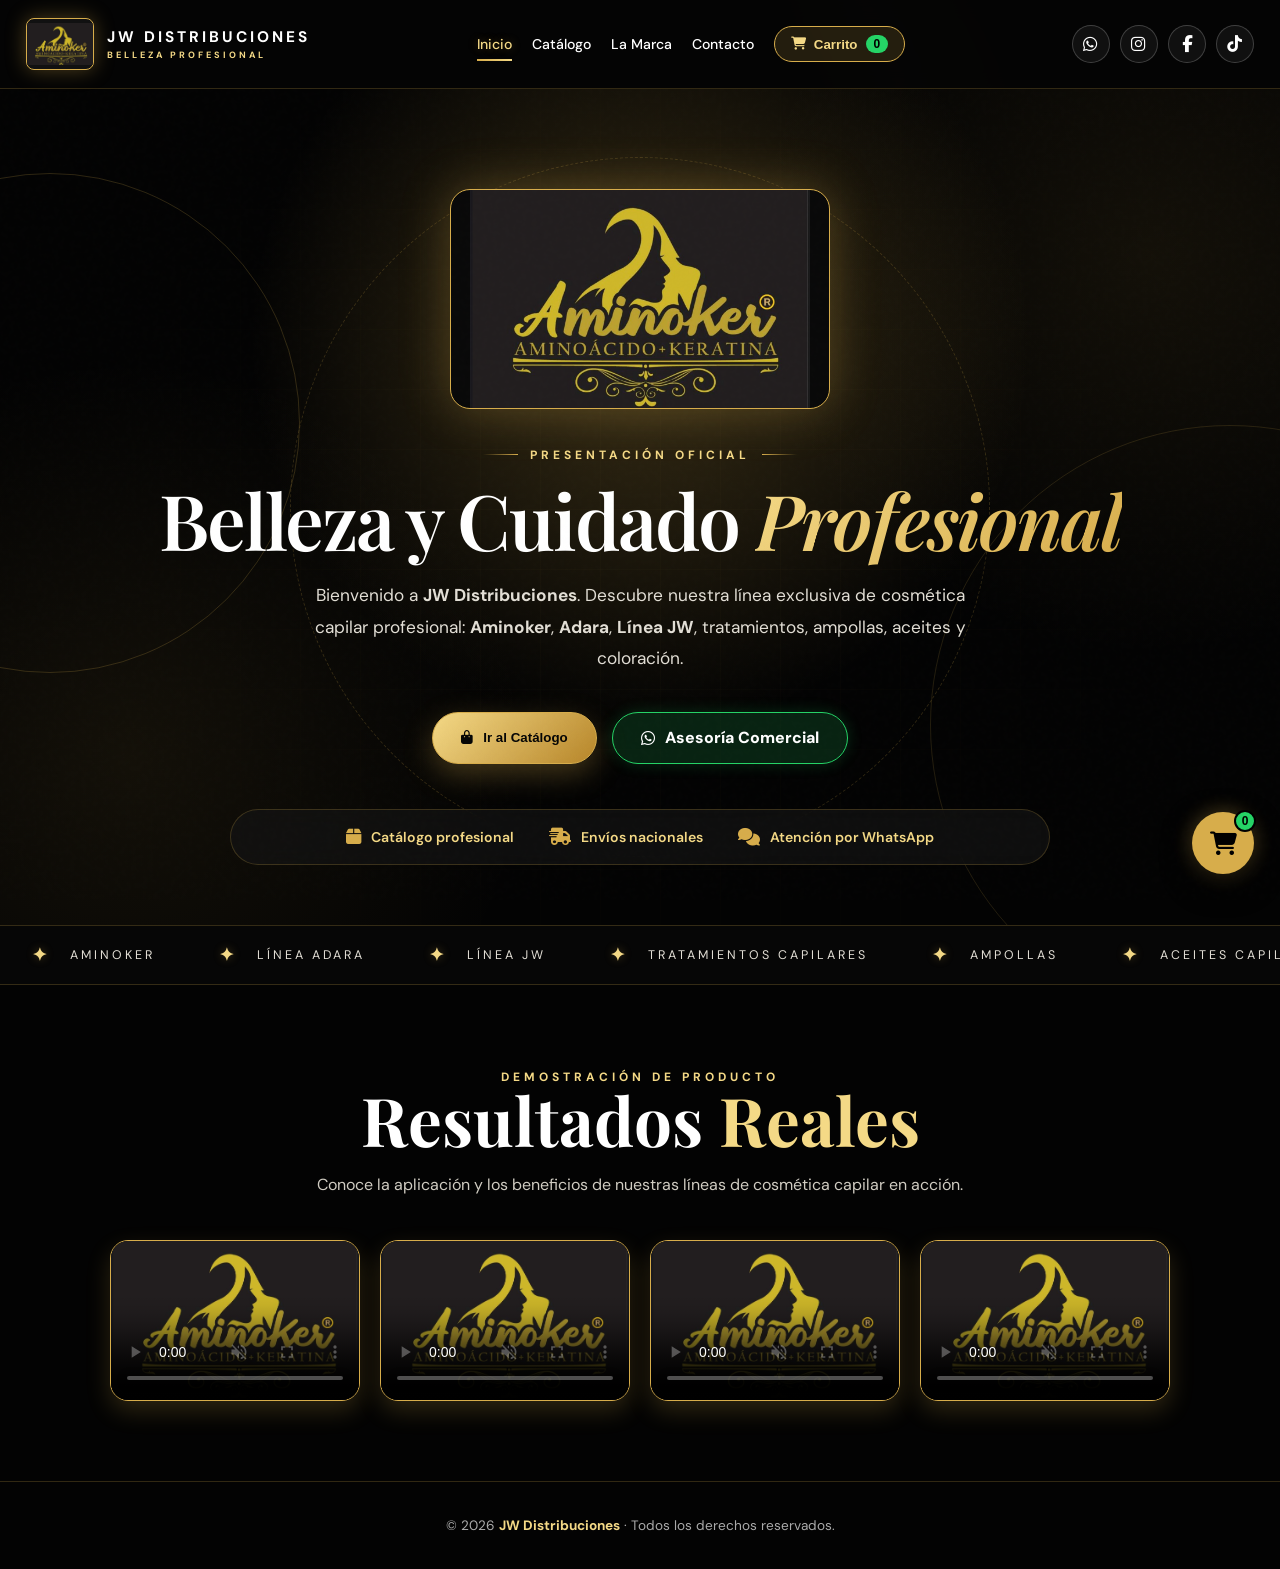
==== commit 449f5afd: "Add files via upload" ====
--- a/index.html
+++ b/index.html
@@ -5,8 +5,8 @@
   <meta name="viewport" content="width=device-width, initial-scale=1.0">
   <meta name="theme-color" content="#030303">
 
-  <meta name="description" content="JW Distribuciones - Cosmética capilar profesional. Aminoker, Adara, tratamientos, ampollas, aceites capilares, coloración y productos profesionales.">
-  <meta name="keywords" content="JW Distribuciones, Aminoker, Adara, cosmética capilar, productos capilares, tratamientos capilares, ampollas, aceites capilares, coloración">
+  <meta name="description" content="JW Distribuciones - Cosmética capilar profesional. Aminoker, Adara, Línea JW, tratamientos, ampollas, aceites capilares, coloración y productos profesionales.">
+  <meta name="keywords" content="JW Distribuciones, Línea JW, Aminoker, Adara, cosmética capilar, productos capilares, tratamientos capilares, ampollas, aceites capilares, coloración">
   <meta property="og:title" content="JW Distribuciones | Belleza Profesional">
   <meta property="og:description" content="Catálogo de cosmética capilar profesional de JW Distribuciones.">
   <meta property="og:type" content="website">
@@ -57,7 +57,7 @@
   </header>
 
   <main>
-    <!-- VISTA 1: INICIO Y PRESENTACIÓN / VIDEOS (CONSERVADO INTACTO) -->
+    <!-- VISTA 1: INICIO Y PRESENTACIÓN / VIDEOS -->
     <div id="section-inicio" class="page-section active-section">
       <section class="hero">
         <div class="hero-grid"></div><div class="orb one"></div><div class="orb two"></div><div class="ring"></div>
@@ -74,7 +74,7 @@
 
           <p>
             Bienvenido a <strong>JW Distribuciones</strong>. Descubre nuestra línea exclusiva de cosmética capilar profesional:
-            <strong>Aminoker</strong>, <strong>Adara</strong>, tratamientos, ampollas, aceites y coloración.
+            <strong>Aminoker</strong>, <strong>Adara</strong>, <strong>Línea JW</strong>, tratamientos, ampollas, aceites y coloración.
           </p>
 
           <div class="hero-actions">
@@ -98,6 +98,7 @@
         <div class="marquee-track">
           <div class="marquee-item"><b>✦</b> AMINOKER</div>
           <div class="marquee-item"><b>✦</b> LÍNEA ADARA</div>
+          <div class="marquee-item"><b>✦</b> LÍNEA JW</div>
           <div class="marquee-item"><b>✦</b> TRATAMIENTOS CAPILARES</div>
           <div class="marquee-item"><b>✦</b> AMPOLLAS</div>
           <div class="marquee-item"><b>✦</b> ACEITES CAPILARES</div>
@@ -105,6 +106,7 @@
           <div class="marquee-item"><b>✦</b> BOMBONERAS</div>
           <div class="marquee-item"><b>✦</b> AMINOKER</div>
           <div class="marquee-item"><b>✦</b> LÍNEA ADARA</div>
+          <div class="marquee-item"><b>✦</b> LÍNEA JW</div>
           <div class="marquee-item"><b>✦</b> TRATAMIENTOS CAPILARES</div>
           <div class="marquee-item"><b>✦</b> AMPOLLAS</div>
           <div class="marquee-item"><b>✦</b> ACEITES CAPILARES</div>
@@ -153,7 +155,7 @@
       </section>
     </div>
 
-    <!-- VISTA 2: CATÁLOGO DE PRODUCTOS (ADECUADO ESTILO MENTA HAIR) -->
+    <!-- VISTA 2: CATÁLOGO DE PRODUCTOS -->
     <div id="section-catalogo" class="page-section">
       <section class="section catalog-section">
         <div class="heading">
@@ -169,7 +171,7 @@
           </div>
         </div>
 
-        <!-- CARRUSEL DE CATEGORÍAS EN CÍRCULOS (ESTILO MENTA HAIR) -->
+        <!-- CARRUSEL DE CATEGORÍAS EN CÍRCULOS (INCLUYE LÍNEA JW) -->
         <div class="categories-carousel-wrap">
           <div class="categories-carousel">
             <div class="cat-circle-item active" data-cat="AMINOKER">
@@ -179,6 +181,10 @@
             <div class="cat-circle-item" data-cat="Adara">
               <div class="cat-circle-img"><img src="video2 (16).jpeg" alt="Adara"></div>
               <span>Adara</span>
+            </div>
+            <div class="cat-circle-item" data-cat="Linea JW">
+              <div class="cat-circle-img"><img src="imagen0.jpeg" alt="Línea JW"></div>
+              <span>Línea JW</span>
             </div>
             <div class="cat-circle-item" data-cat="Tratamientos">
               <div class="cat-circle-img"><img src="imagen0.jpeg" alt="Tratamientos"></div>
@@ -281,7 +287,7 @@
     </div>
   </div>
 
-  <!-- MODAL DE DETALLE DE PRODUCTO EXPANDIBLE (ACORDEÓN COMO MENTA HAIR) -->
+  <!-- MODAL DE DETALLE DE PRODUCTO EXPANDIBLE -->
   <div class="product-modal-overlay" id="product-detail-modal">
     <div class="product-detail-container">
       <button class="close-product-detail" id="close-product-detail">&times;</button>
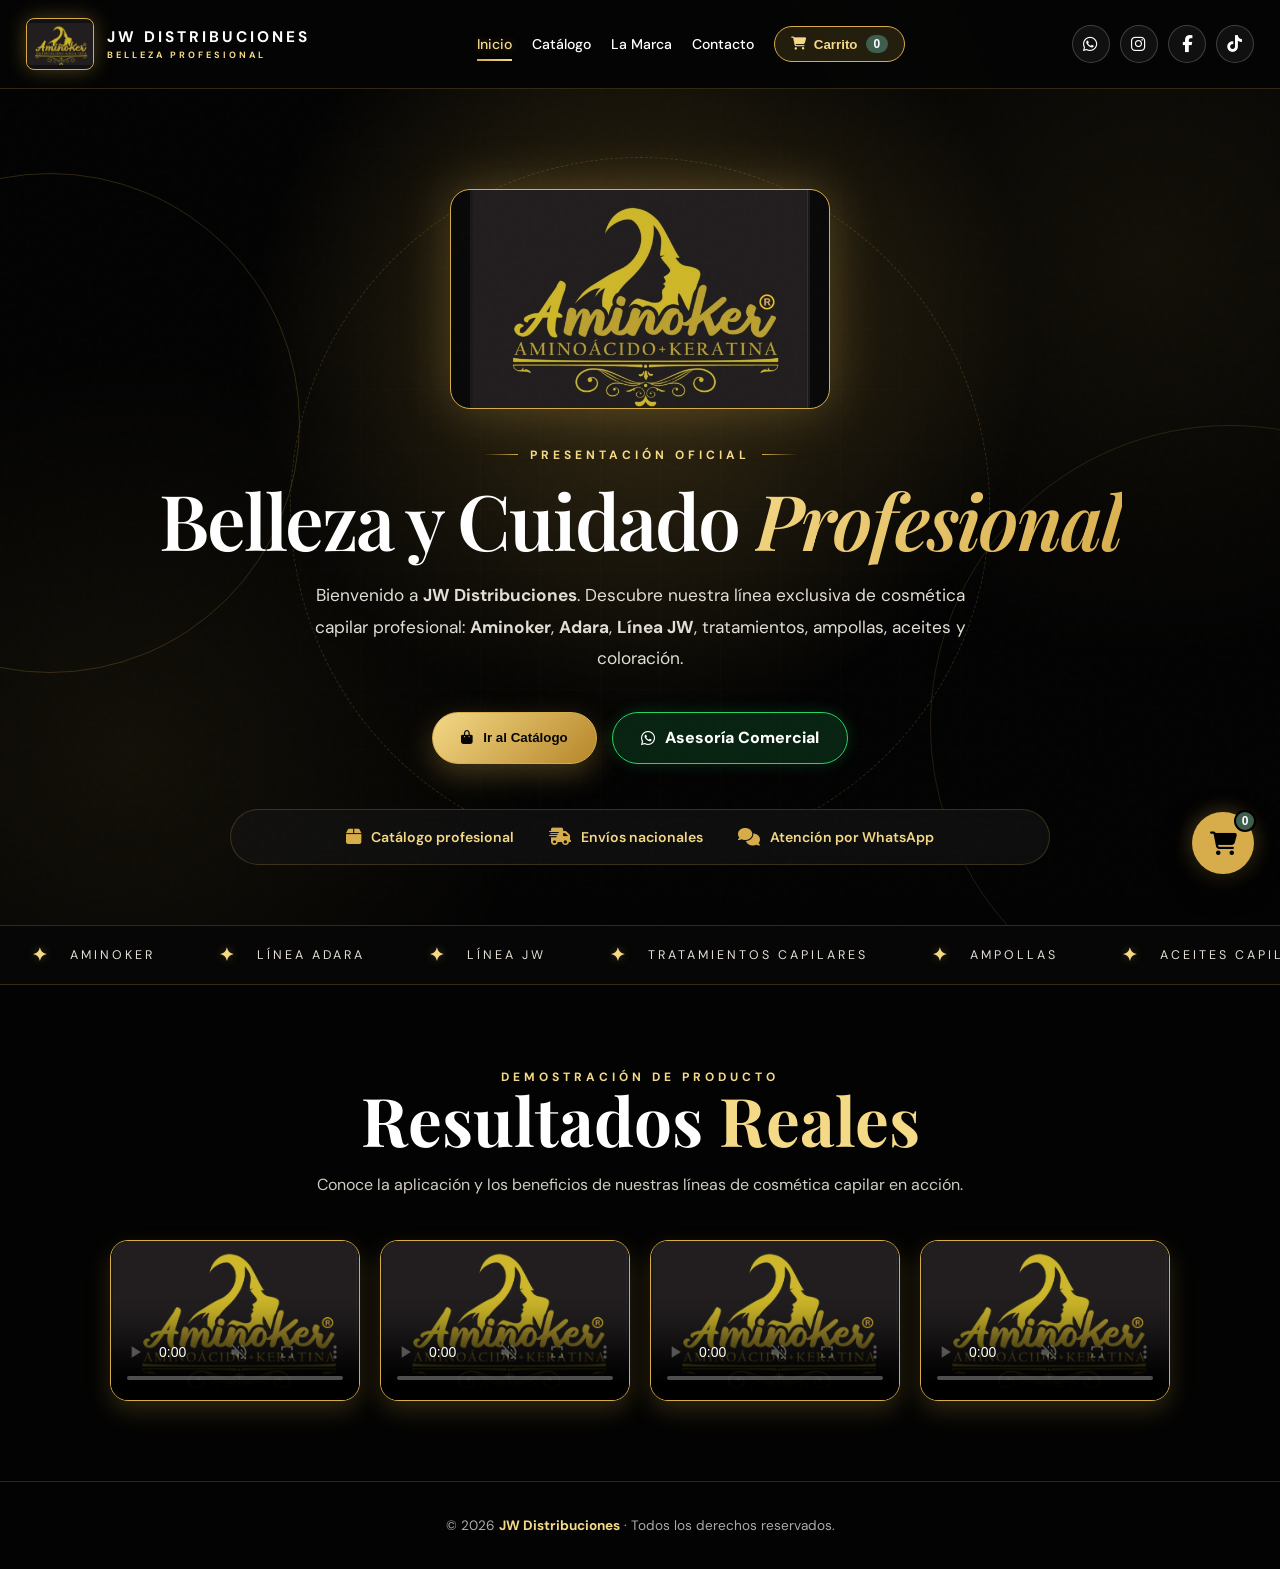
==== commit 78d4c2fa: "Add files via upload" ====
--- a/index.html
+++ b/index.html
@@ -171,7 +171,7 @@
           </div>
         </div>
 
-        <!-- CARRUSEL DE CATEGORÍAS EN CÍRCULOS (INCLUYE LÍNEA JW) -->
+        <!-- CARRUSEL DE CATEGORÍAS EN CÍRCULOS -->
         <div class="categories-carousel-wrap">
           <div class="categories-carousel">
             <div class="cat-circle-item active" data-cat="AMINOKER">
--- a/css/styles.css
+++ b/css/styles.css
@@ -12,7 +12,9 @@
   --muted: #c5c2b8;
   --line: rgba(215, 173, 75, 0.22);
   --ease: cubic-bezier(.2, .75, .2, 1);
-  --whatsapp: #25D366;
+  /* TONO VERDE MATE ELEGANTE */
+  --whatsapp: #3F5E4D;
+  --whatsapp-hover: #4F7560;
   --instagram: linear-gradient(45deg, #f09433 0%, #e6683c 25%, #dc2743 50%, #cc2366 75%, #bc1888 100%);
   --facebook: #1877F2;
   --tiktok: #00f2fe;
@@ -108,7 +110,7 @@
 }
 .cart-nav-btn:hover { background: var(--gold); color: #000; }
 .cart-badge {
-  background: var(--whatsapp); color: #000; padding: 2px 8px; border-radius: 999px; font-size: .75rem;
+  background: var(--whatsapp); color: #fff; padding: 2px 8px; border-radius: 999px; font-size: .75rem;
 }
 
 .header-socials { display: flex; align-items: center; gap: 10px; }
@@ -116,7 +118,7 @@
   width: 38px; height: 38px; border-radius: 50%; display: grid; place-items: center; font-size: 1.05rem;
   transition: .3s; border: 1px solid rgba(255, 255, 255, 0.2); background: rgba(255, 255, 255, 0.05); color: #fff; text-decoration: none;
 }
-.header-socials a[aria-label="WhatsApp"]:hover { background: var(--whatsapp); color: #000; border-color: var(--whatsapp); }
+.header-socials a[aria-label="WhatsApp"]:hover { background: #25D366; color: #000; border-color: #25D366; }
 .header-socials a[aria-label="Instagram"]:hover { background: var(--instagram); color: #fff; border-color: transparent; }
 .header-socials a[aria-label="Facebook"]:hover { background: var(--facebook); color: #fff; border-color: var(--facebook); }
 .header-socials a[aria-label="TikTok"]:hover { background: #000; color: var(--tiktok); border-color: var(--tiktok); }
@@ -162,8 +164,8 @@
   color: #050505; font-weight: 800; box-shadow: 0 10px 30px rgba(215, 173, 75, 0.3); transition: .35s var(--ease); text-decoration: none; cursor: pointer;
 }
 .btn:hover { transform: translateY(-4px); box-shadow: 0 15px 45px rgba(215, 173, 75, 0.5); }
-.btn.secondary { background: rgba(37, 211, 102, 0.15); color: #ffffff !important; border-color: var(--whatsapp); box-shadow: 0 0 15px rgba(37, 211, 102, 0.2); }
-.btn.secondary:hover { background: var(--whatsapp); color: #000000 !important; }
+.btn.secondary { background: rgba(37, 211, 102, 0.15); color: #ffffff !important; border-color: #25D366; box-shadow: 0 0 15px rgba(37, 211, 102, 0.2); }
+.btn.secondary:hover { background: #25D366; color: #000000 !important; }
 
 .hero-trust {
   display: flex; justify-content: center; gap: 35px; flex-wrap: wrap; padding: 18px 30px; border-radius: 999px;
@@ -228,7 +230,7 @@
 .search { width: 100%; border: 0; outline: 0; background: transparent; color: #ffffff; font-size: .95rem; }
 .search::placeholder { color: #a09d96; }
 
-/* --- CARRUSEL CIRCULAR DE CATEGORÍAS (ESTILO MENTA HAIR) --- */
+/* --- CARRUSEL CIRCULAR DE CATEGORÍAS --- */
 .categories-carousel-wrap {
   overflow-x: auto;
   padding: 10px 0 25px;
@@ -281,7 +283,7 @@
 
 .grid { display: grid; grid-template-columns: repeat(3, 1fr); gap: 24px; }
 
-/* CARD BLANCA DE PRODUCTO Y BANNER DE INFOGRAFÍA */
+/* CARD BLANCA DE PRODUCTO */
 .card {
   position: relative; overflow: hidden; border: 1px solid rgba(215, 173, 75, 0.4); border-radius: 20px;
   background: #ffffff !important; box-shadow: 0 10px 30px rgba(0,0,0,0.5); transition: .45s var(--ease);
@@ -342,14 +344,33 @@
 .qty-controls button:hover { background: var(--gold); color: #000; border-color: var(--gold); }
 .qty-controls span { font-weight: 800; font-size: .95rem; color: #000; min-width: 20px; text-align: center; }
 
+/* BOTÓN AGREGAR AL CARRITO - VERDE MATE ELEGANTE */
 .card-link {
-  color: #ffffff !important; font-size: .88rem; font-weight: 800; display: inline-flex; align-items: center;
-  justify-content: center; gap: 8px; transition: .3s; padding: 12px 18px; border-radius: 12px;
-  background: #25D366 !important; border: none; box-shadow: 0 4px 15px rgba(37, 211, 102, 0.3); cursor: pointer; width: 100%;
-}
-.card-link:hover { background: #1eb854 !important; transform: translateY(-2px); }
-
-/* --- MODAL DETALLE DE PRODUCTO EXPANDIBLE (ESTILO MENTA HAIR) --- */
+  color: #ffffff !important; 
+  font-size: .88rem; 
+  font-weight: 700; 
+  display: inline-flex; 
+  align-items: center;
+  justify-content: center; 
+  gap: 8px; 
+  transition: .3s var(--ease); 
+  padding: 12px 18px; 
+  border-radius: 12px;
+  background: linear-gradient(135deg, #476654 0%, #354d3e 100%) !important; 
+  border: 1px solid rgba(215, 173, 75, 0.3); 
+  box-shadow: 0 4px 15px rgba(0, 0, 0, 0.25); 
+  cursor: pointer; 
+  width: 100%;
+}
+
+.card-link:hover { 
+  background: linear-gradient(135deg, #577a66 0%, #415e4c 100%) !important; 
+  border-color: var(--gold2);
+  box-shadow: 0 6px 20px rgba(215, 173, 75, 0.25);
+  transform: translateY(-2px); 
+}
+
+/* --- MODAL DETALLE DE PRODUCTO EXPANDIBLE --- */
 .product-modal-overlay {
   position: fixed; inset: 0; background: rgba(0, 0, 0, 0.9); backdrop-filter: blur(10px);
   z-index: 2100; display: none; place-items: center; padding: 20px; opacity: 0; transition: opacity .3s var(--ease);
@@ -412,11 +433,30 @@
 .cart-footer { padding: 20px 25px; border-top: 1px solid var(--line); background: #080808; }
 .cart-total-wrap { display: flex; justify-content: space-between; font-size: 1.05rem; margin-bottom: 15px; color: #fff; }
 .cart-total-wrap strong { color: var(--gold2); font-size: 1.3rem; }
+
+/* BOTÓN CHECKOUT Y CONFIRMAR - VERDE MATE */
 .btn-checkout {
-  width: 100%; padding: 14px; border-radius: 999px; border: none; background: var(--whatsapp); color: #000;
-  font-weight: 800; font-size: 1rem; display: flex; align-items: center; justify-content: center; gap: 10px; cursor: pointer; transition: .3s;
-}
-.btn-checkout:hover { background: #1eb854; box-shadow: 0 0 25px rgba(37, 211, 102, 0.5); }
+  width: 100%; 
+  padding: 14px; 
+  border-radius: 999px; 
+  border: 1px solid var(--gold); 
+  background: linear-gradient(135deg, #476654 0%, #354d3e 100%); 
+  color: #ffffff;
+  font-weight: 700; 
+  font-size: 1rem; 
+  display: flex; 
+  align-items: center; 
+  justify-content: center; 
+  gap: 10px; 
+  cursor: pointer; 
+  transition: .3s var(--ease);
+}
+
+.btn-checkout:hover { 
+  background: linear-gradient(135deg, #577a66 0%, #415e4c 100%); 
+  box-shadow: 0 0 25px rgba(215, 173, 75, 0.35); 
+}
+
 .empty-cart-msg { text-align: center; color: #888; padding: 40px 10px; font-size: .95rem; line-height: 1.6; }
 
 .float-cart-btn {
@@ -426,7 +466,7 @@
 }
 .float-cart-btn:hover { transform: scale(1.1); }
 .float-cart-count {
-  position: absolute; top: -2px; right: -2px; background: var(--whatsapp); color: #000;
+  position: absolute; top: -2px; right: -2px; background: var(--whatsapp); color: #fff;
   font-weight: 800; font-size: .75rem; width: 22px; height: 22px; border-radius: 50%; display: grid; place-items: center; border: 2px solid #000;
 }
 
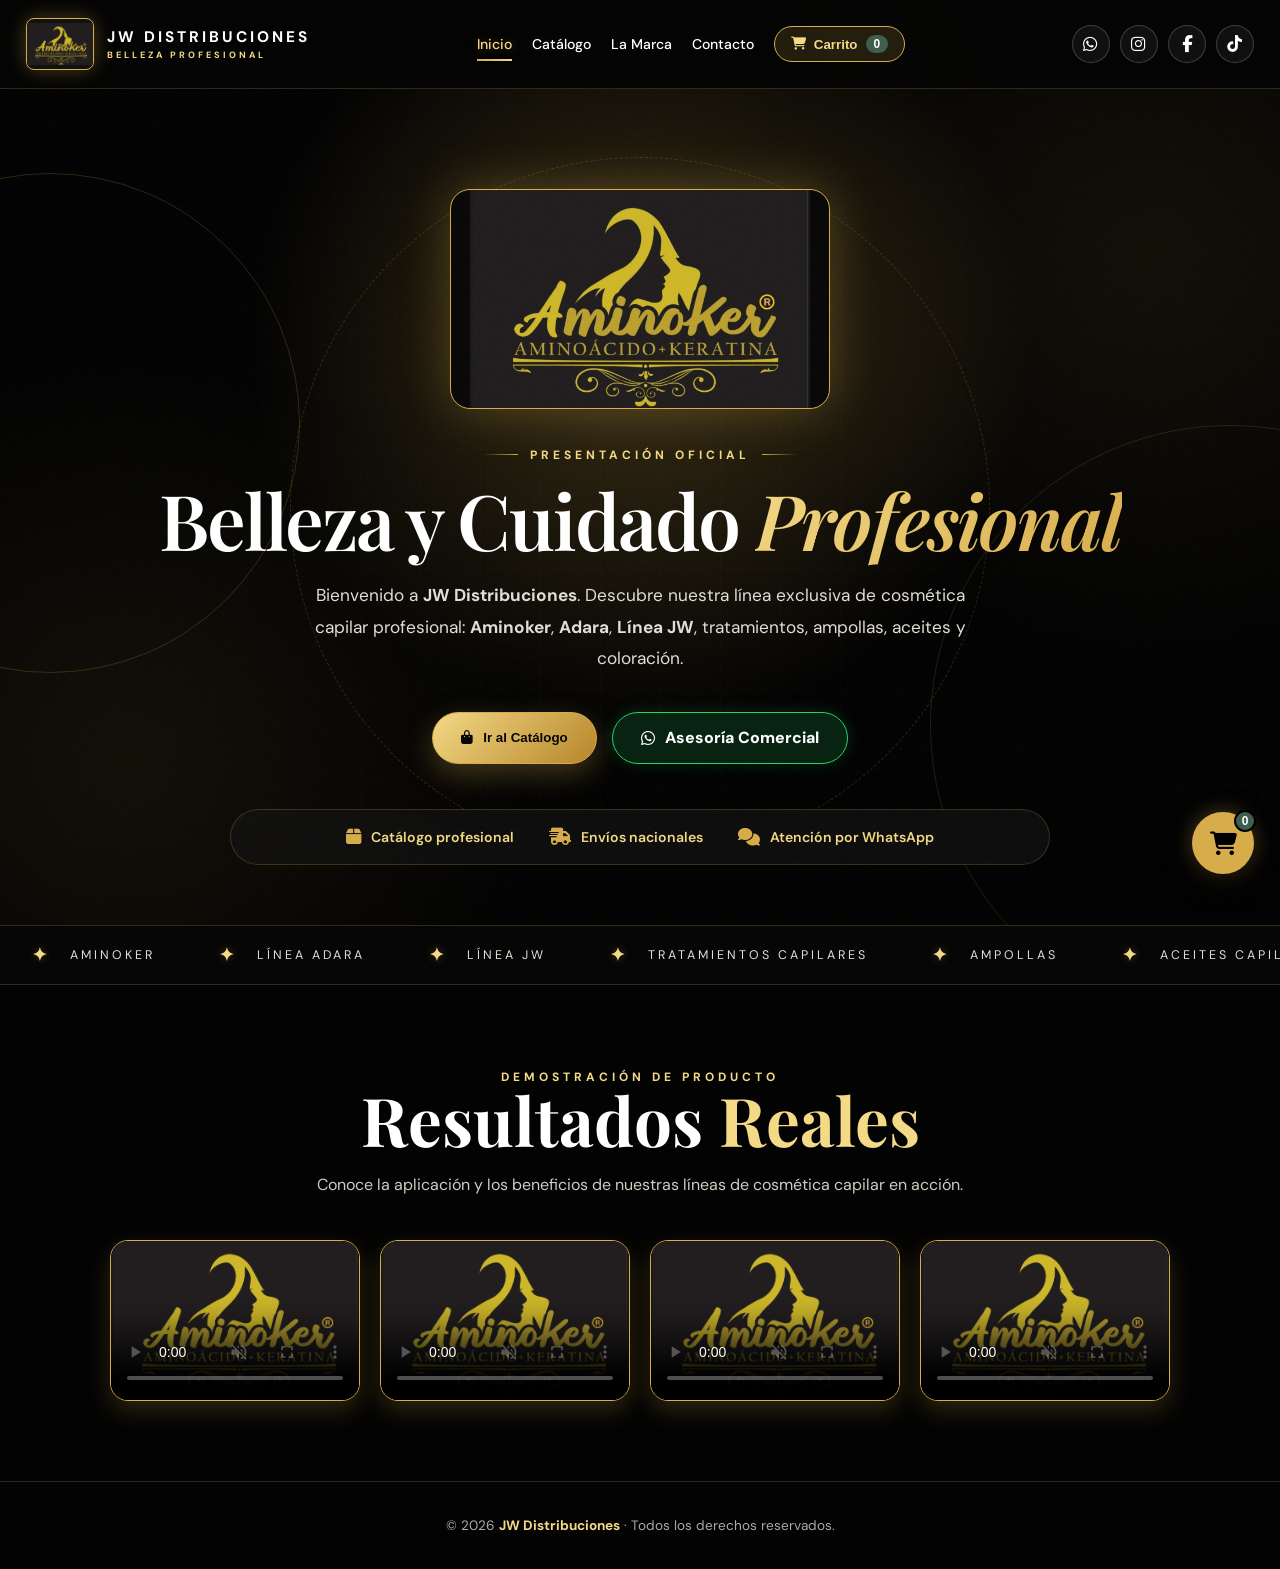
==== commit e6418fd1: "Add files via upload" ====
--- a/index.html
+++ b/index.html
@@ -171,7 +171,7 @@
           </div>
         </div>
 
-        <!-- CARRUSEL DE CATEGORÍAS EN CÍRCULOS -->
+        <!-- CARRUSEL DE CATEGORÍAS EN CÍRCULOS (CON IMAGEN lineaJW.jpeg) -->
         <div class="categories-carousel-wrap">
           <div class="categories-carousel">
             <div class="cat-circle-item active" data-cat="AMINOKER">
@@ -183,7 +183,7 @@
               <span>Adara</span>
             </div>
             <div class="cat-circle-item" data-cat="Linea JW">
-              <div class="cat-circle-img"><img src="imagen0.jpeg" alt="Línea JW"></div>
+              <div class="cat-circle-img"><img src="lineaJW.jpeg" alt="Línea JW"></div>
               <span>Línea JW</span>
             </div>
             <div class="cat-circle-item" data-cat="Tratamientos">
